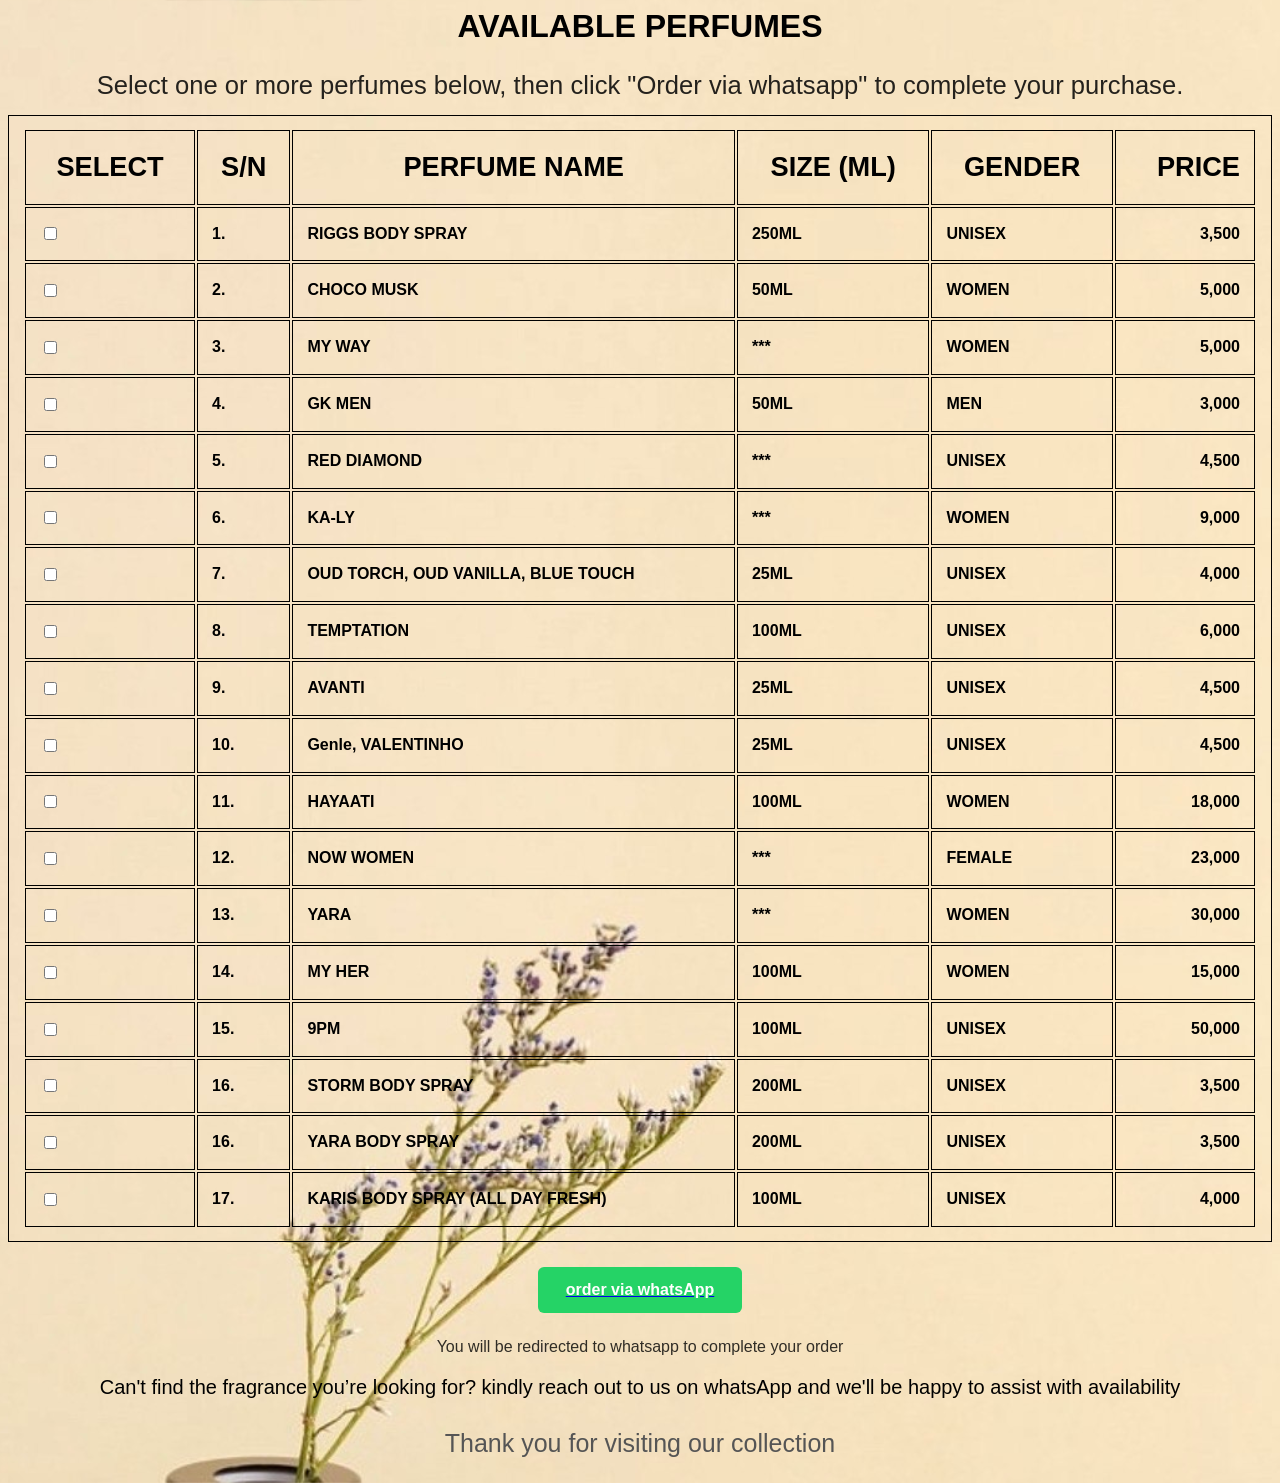
==== STROM.html @ 000b82ec "Add files via upload" ====
<html>
  <head>
    <title>list of perfumes and prices</title>
    <link rel="stylesheet" href="index.html">
  </head>
<style>
table, th, td, tr {
   border:1px solid black;
  line-height: 1.8;
  padding: 12px 14px;
  font-weight: 550;
}
th {
  font-size: 1.7rem;
  font-weight: 600;
}

table td:last-child,
table th:last-child{
  text-align: right;
}


.hint{
  text-align: center;
  font-size: 1.6rem;
  margin-bottom: 15px;
  opacity: 0.85;
}
.order{
  display: block;
  margin: 25px auto;
  padding: 14px 28px;
  font-size: 1rem;
  font-weight: 600;
  color: #fff;
  background-color: #25D366;
  border: none;
  border-radius: 6px;
  cursor: pointer;
  transition: background-color 0.3 ease, transform 0.2s ease;
  }
  .order:hover{
    background-color: #1ebe5d;
    transform: translate(-2px);
  }
  .order:active{
    transform: translateY(0);
  }

</style>

<script> 
function orderNow() { 
  let selected = document.querySelectorAll('.perfume:checked'); 
  let message = "Hello, I would like to order for the following perfumes:\n"; 
  let total = 0; 
  if (selected.length === 0) { alert("Please select at least one perfume"); return; }
  
  selected.forEach(item => { 
    let name = item.dataset.name; 
    let price = Number(item.dataset.price); 
    total += price; 
    message += `- ${name} (N${price})\n`; }); 
    message += `\nTotal: N${total}`; 
    let phone = "2348086628539"; 
    let encodedMessage = encodeURIComponent(message); 
    let url = "https:///api.whatsapp.com/send?phone=" + phone + "&text=" + encodedMessage;
     window.open (url, "_blank");
  }
    </script>
    
<body style="background-image: url(background2.jpeg); 
font-family: Arial, Helvetica, sans-serif; background-size: cover; background-position: center;">
<h1 style="text-align: center; font-weight: 600; margin-bottom: 15PX;">AVAILABLE PERFUMES</h1>

<p class="hint">
  Select one or more perfumes below, then click "Order via whatsapp" to complete your purchase.
  </p>
<DIV>
<table style= "width:100%">
  <tr>
    <TH>SELECT</TH>
    <th>S/N</th>
    <th>PERFUME NAME</th>
    <th>SIZE (ML)</th>
    <TH>GENDER</TH>
    <TH>PRICE</TH>
  </tr>
  <tr>
    <td>
      <input type="checkbox" class="perfume" data-name="Riggs body spray" data-price="3500">
    </td>
    <td>1.</td>
    <td>RIGGS BODY SPRAY</td>
    <td>250ML</td>
    <td>UNISEX</td>
    <td>3,500</td>
  </tr>
  <tr>
    <td>
      <input type="checkbox" class="perfume" data-name="Choco Musk" data-price="5000">
    </td>
    <td>2.</td>
    <td>CHOCO MUSK</td>
      <td>50ML</td>
    <td>WOMEN</td>
    <TD>5,000</TD>
  </tr>

  <tr>
    <td>
      <input type="checkbox" class="perfume" data-name="My Way" data-price="5000">
    </td>
    <td>3.</td>
    <td>MY WAY</td>
      <td>***</td>
    <td>WOMEN</td>
    <TD>5,000</TD>
  </tr>

  <tr>
    <td>
      <input type="checkbox" class="perfume" data-name="Gk Men" data-price="3000">
    </td>
    <td>4.</td>
    <td>GK MEN</td>
      <td>50ML</td>
    <td>MEN</td>
    <TD>3,000</TD>
  </tr>

  <tr>
    <td>
      <input type="checkbox" class="perfume" data-name="Red Diamond" data-price="4500">
    </td>
    <td>5.</td>
    <td>RED DIAMOND</td>
      <td>***</td>
    <td>UNISEX</td>
    <TD>4,500</TD>
  </tr>

<tr>
  <td>
      <input type="checkbox" class="perfume" data-name="Ka-Ly" data-price="9,000">
    </td>
    <td>6.</td>
    <td>KA-LY</td>
      <td>***</td>
    <td>WOMEN</td>
    <TD>9,000</TD>
  </tr>

  <tr>
    <td>
      <input type="checkbox" class="perfume" data-name="Oud Torch, Oud Vanilla, Blue TOUCH" data-price="4000">
    </td>
    <td>7.</td>
    <td>OUD TORCH, OUD VANILLA, BLUE TOUCH</td>
      <td>25ML</td>
    <td>UNISEX</td>
    <TD>4,000</TD>
  </tr>

  <tr>
    <td>
      <input type="checkbox" class="perfume" data-name="TEMPTATION" data-price="6000">
    </td>
    <td>8.</td>
    <td>TEMPTATION</td>
      <td>100ML</td>
    <td>UNISEX</td>
    <TD>6,000</TD>
  </tr>

  <tr>
    <td>
      <input type="checkbox" class="perfume" data-name="AVANTI" data-price="4500">
    </td>
    <td>9.</td>
    <td>AVANTI</td>
      <td>25ML</td>
    <td>UNISEX</td>
    <TD>4,500</TD>
  </tr>

  <tr>
    <td>
      <input type="checkbox" class="perfume" data-name="Genle, VALENTINHO" data-price="4500">
    </td>
    <td>10.</td>
    <td>Genle, VALENTINHO</td>
      <td>25ML</td>
    <td>UNISEX</td>
    <TD>4,500</TD>
  </tr>

<tr>
  <td>
      <input type="checkbox" class="perfume" data-name="HAYAATI" data-price="18000">
    </td>
    <td>11.</td>
    <td>HAYAATI</td>
      <td>100ML</td>
    <td>WOMEN</td>
    <TD>18,000</TD>
  </tr>

<tr>
  <td>
      <input type="checkbox" class="perfume" data-name="NOW WOMEN" data-price="23000">
    </td>
    <td>12.</td>
    <td>NOW WOMEN</td>
      <td>***</td>
    <td>FEMALE</td>
    <TD>23,000</TD>
  </tr>

  <tr>
    <td>
      <input type="checkbox" class="perfume" data-name="YARA" data-price="30000">
    </td>
    <td>13.</td>
    <td>YARA</td>
      <td>***</td>
    <td>WOMEN</td>
    <TD>30,000</TD>
  </tr>

<tr>
  <td>
      <input type="checkbox" class="perfume" data-name="My HER" data-price="15000">
    </td>
    <td>14.</td>
    <td>MY HER</td>
      <td>100ML</td>
    <td>WOMEN</td>
    <TD>15,000</TD>
  </tr>

<tr>
  <td>
      <input type="checkbox" class="perfume" data-name="9PM" data-price="50000">
    </td>
    <td>15.</td>
    <td>9PM</td>
      <td>100ML</td>
    <td>UNISEX</td>
    <TD>50,000</TD>
  </tr>

<tr>
  <td>
      <input type="checkbox" class="perfume" data-name="STORM body spray" data-price="3500">
    </td>
    <td>16.</td>
    <td>STORM BODY SPRAY</td>
      <td>200ML</td>
    <td>UNISEX</td>
    <TD>3,500</TD>
  </tr>

<tr>
  <td>
      <input type="checkbox" class="perfume" data-name="YARA body spray" data-price="3500">
    </td>
    <td>16.</td>
    <td>YARA BODY SPRAY</td>
      <td>200ML</td>
    <td>UNISEX</td>
    <TD>3,500</TD>
  </tr>

<tr>
  <td>
      <input type="checkbox" class="perfume" data-name="KARIS body spray" data-price="4000">
    </td>
    <td>17.</td>
    <td>KARIS BODY SPRAY (ALL DAY FRESH)</td>
      <td>100ML</td>
    <td>UNISEX</td>
    <TD>4,000</TD>
  </tr>


</table>
</DIV>

<a href= "https:///api.whatsapp.com/send?phone=2348086628539" target="_blank"><button onclick="orderNow()" class="order">order via whatsApp</button></a>
<p style="font-size: 1rem; opacity: 0.8; text-align: center;">
  You will be redirected to whatsapp to complete your order
  <p style="font-size: 20px; text-align: center;">Can't find the fragrance you’re looking for? 
    kindly reach out to us on whatsApp and we'll be happy to assist with availability</p>
  </p>
<P style="text-align: center; margin-top: 30px; font-size: 25px; color: #555">Thank you for visiting our collection</P>



</body>
</html>
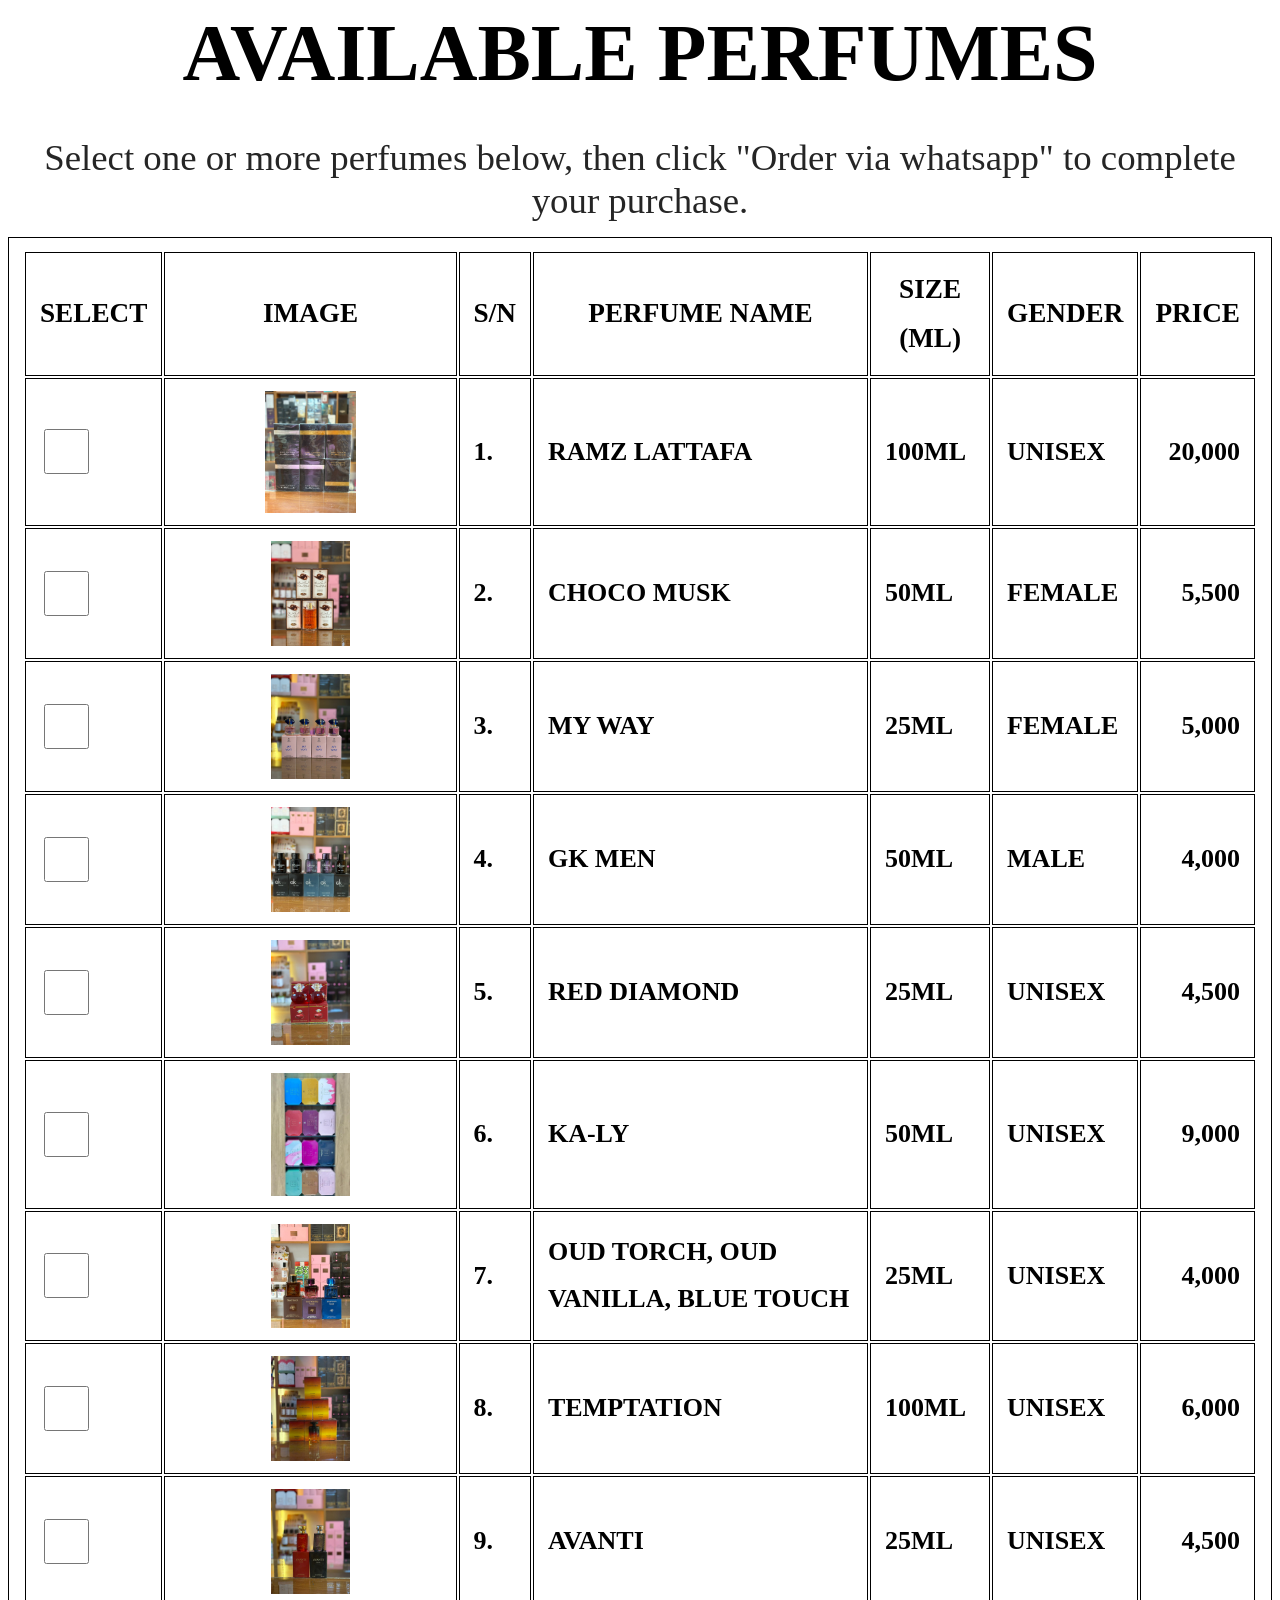
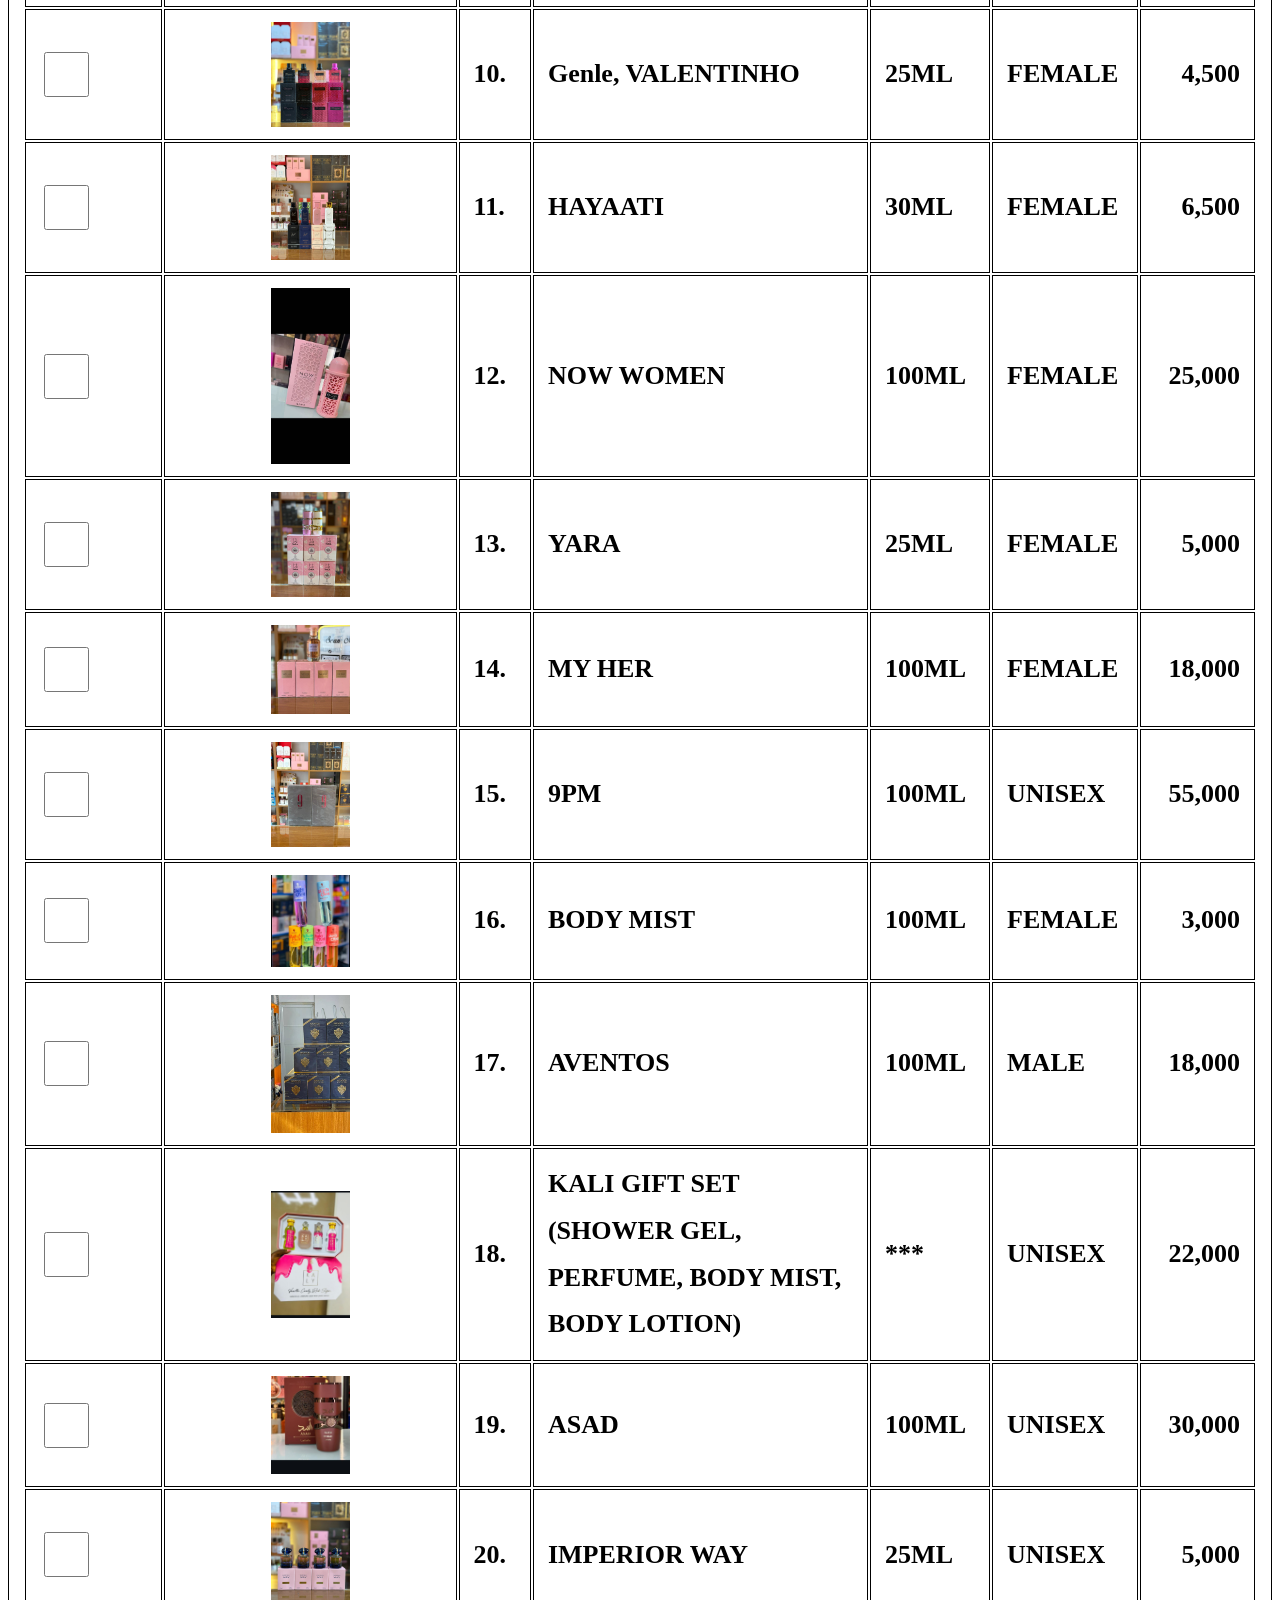
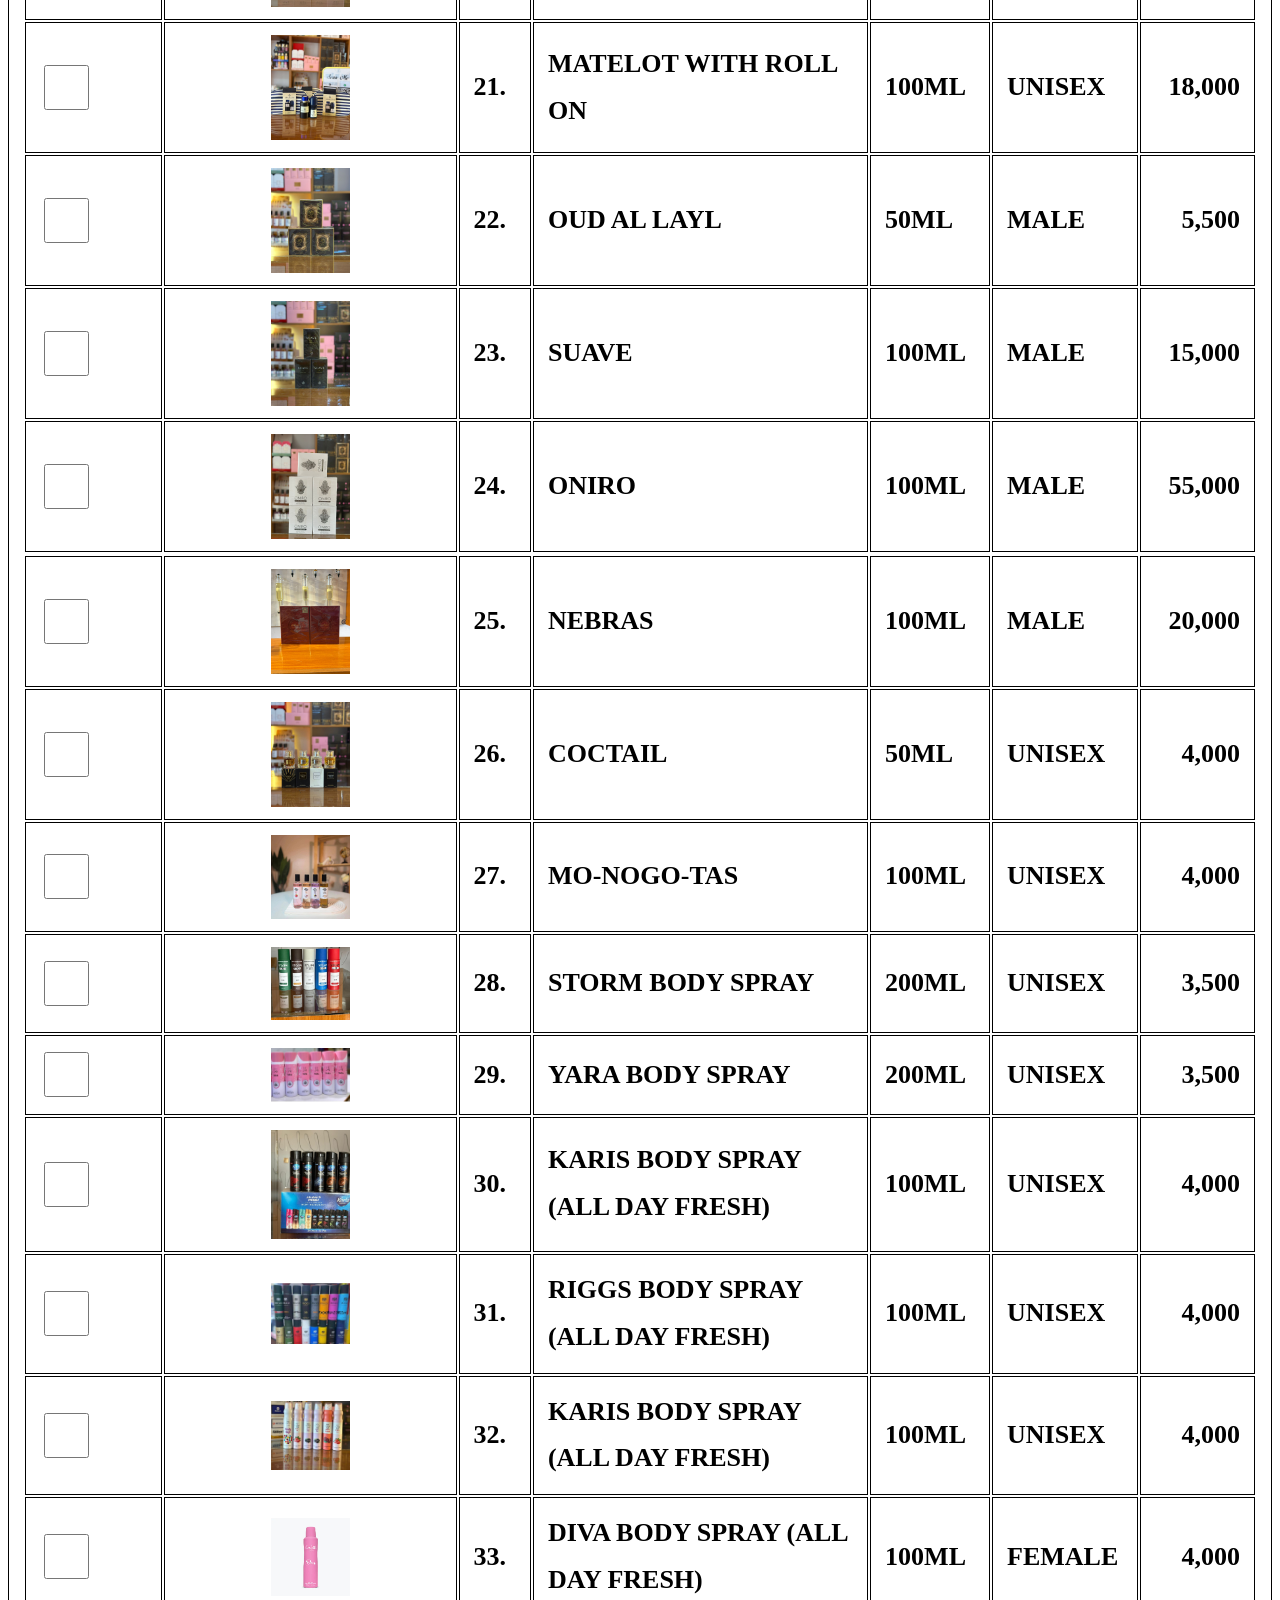
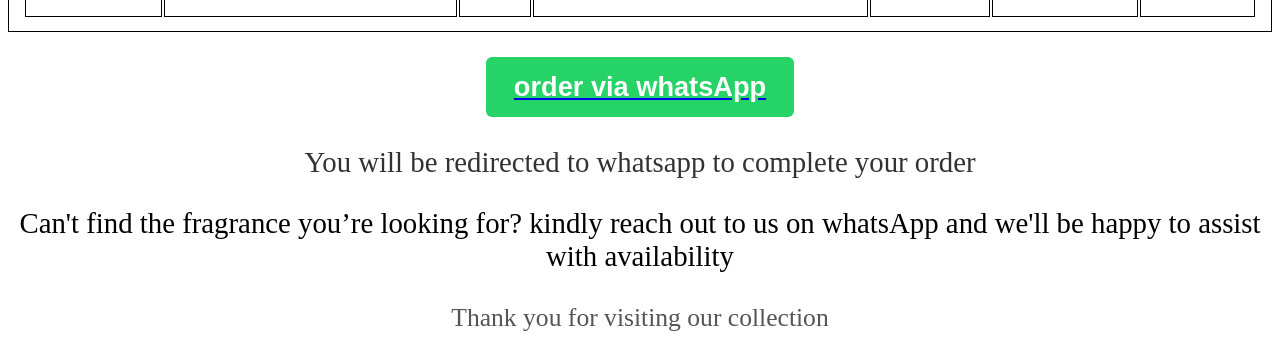
==== commit 30886a02: "Add files via upload" ====
--- a/STROM.html
+++ b/STROM.html
@@ -2,6 +2,8 @@
   <head>
     <title>list of perfumes and prices</title>
     <link rel="stylesheet" href="index.html">
+    <link rel="stylesheet" href="style.css">
+    <link rel="stylesheet" href="sneh.css">
   </head>
 <style>
 table, th, td, tr {
@@ -20,10 +22,15 @@
   text-align: right;
 }
 
+.img{
+width: 24%;
+padding: 30px;
+
+}
 
 .hint{
   text-align: center;
-  font-size: 1.6rem;
+  font-size: 2.3rem;
   margin-bottom: 15px;
   opacity: 0.85;
 }
@@ -31,7 +38,7 @@
   display: block;
   margin: 25px auto;
   padding: 14px 28px;
-  font-size: 1rem;
+  font-size: 1.7rem;
   font-weight: 600;
   color: #fff;
   background-color: #25D366;
@@ -70,17 +77,17 @@
   }
     </script>
     
-<body style="background-image: url(background2.jpeg); 
-font-family: Arial, Helvetica, sans-serif; background-size: cover; background-position: center;">
-<h1 style="text-align: center; font-weight: 600; margin-bottom: 15PX;">AVAILABLE PERFUMES</h1>
+<body>
+<h1 style="text-align: center; font-weight: 600; font-size: 80px; margin-bottom: 15PX;">AVAILABLE PERFUMES</h1>
 
 <p class="hint">
   Select one or more perfumes below, then click "Order via whatsapp" to complete your purchase.
   </p>
 <DIV>
-<table style= "width:100%">
-  <tr>
-    <TH>SELECT</TH>
+<table style="font-size: 26px; width: 100%; ">
+  <tr>
+    <TH class="FIT">SELECT</TH>
+    <th class="img">IMAGE</th>
     <th>S/N</th>
     <th>PERFUME NAME</th>
     <th>SIZE (ML)</th>
@@ -89,54 +96,59 @@
   </tr>
   <tr>
     <td>
-      <input type="checkbox" class="perfume" data-name="Riggs body spray" data-price="3500">
-    </td>
+      <input type="checkbox"  class="perfume" data-name="Riggs body spray" data-price="20000">
+    </td>
+    <TD style="text-align: center;"><img src="RAMZ LATTAFA.jpg" max-height="146px" width="35%" ></TD>
     <td>1.</td>
-    <td>RIGGS BODY SPRAY</td>
-    <td>250ML</td>
-    <td>UNISEX</td>
-    <td>3,500</td>
-  </tr>
-  <tr>
-    <td>
-      <input type="checkbox" class="perfume" data-name="Choco Musk" data-price="5000">
-    </td>
+    <td>RAMZ LATTAFA</td>
+    <td>100ML</td>
+    <td>UNISEX</td>
+    <td>20,000</td>
+  </tr>
+  <tr>
+    <td>
+      <input id="input" type="checkbox" class="perfume" data-name="Choco Musk" data-price="5500">
+    </td>
+   <TD style="text-align: center;"><img src="CHOCO MUSK.jpg" height="20%" width="30%" ></TD>
     <td>2.</td>
     <td>CHOCO MUSK</td>
       <td>50ML</td>
-    <td>WOMEN</td>
-    <TD>5,000</TD>
+    <td>FEMALE</td>
+    <TD>5,500</TD>
   </tr>
 
   <tr>
     <td>
       <input type="checkbox" class="perfume" data-name="My Way" data-price="5000">
     </td>
+     <TD style="text-align: center;"><img src="MY WAY.jpg" height="20%" width="30%" ></TD>
     <td>3.</td>
     <td>MY WAY</td>
-      <td>***</td>
-    <td>WOMEN</td>
+      <td>25ML</td>
+    <td>FEMALE</td>
     <TD>5,000</TD>
   </tr>
 
   <tr>
     <td>
-      <input type="checkbox" class="perfume" data-name="Gk Men" data-price="3000">
-    </td>
+      <input type="checkbox" class="perfume" data-name="Gk Men" data-price="4000">
+    </td>
+     <TD style="text-align: center;"><img src="GK MEN.jpg" height="20%" width="30%" ></TD>
     <td>4.</td>
     <td>GK MEN</td>
       <td>50ML</td>
-    <td>MEN</td>
-    <TD>3,000</TD>
+    <td>MALE</td>
+    <TD>4,000</TD>
   </tr>
 
   <tr>
     <td>
       <input type="checkbox" class="perfume" data-name="Red Diamond" data-price="4500">
     </td>
+    <TD style="text-align: center;"><img src="RED DIAMOND.jpg" height="20%" width="30%" ></TD>
     <td>5.</td>
     <td>RED DIAMOND</td>
-      <td>***</td>
+      <td>25ML</td>
     <td>UNISEX</td>
     <TD>4,500</TD>
   </tr>
@@ -145,10 +157,11 @@
   <td>
       <input type="checkbox" class="perfume" data-name="Ka-Ly" data-price="9,000">
     </td>
+    <TD style="text-align: center;"><img src="KA-LY.jpg" height="20%" width="30%" ></TD>
     <td>6.</td>
     <td>KA-LY</td>
-      <td>***</td>
-    <td>WOMEN</td>
+      <td>50ML</td>
+    <td>UNISEX</td>
     <TD>9,000</TD>
   </tr>
 
@@ -156,6 +169,7 @@
     <td>
       <input type="checkbox" class="perfume" data-name="Oud Torch, Oud Vanilla, Blue TOUCH" data-price="4000">
     </td>
+    <TD style="text-align: center;"><img src="OUD TORCH.jpg" height="20%" width="30%" ></TD>
     <td>7.</td>
     <td>OUD TORCH, OUD VANILLA, BLUE TOUCH</td>
       <td>25ML</td>
@@ -167,6 +181,7 @@
     <td>
       <input type="checkbox" class="perfume" data-name="TEMPTATION" data-price="6000">
     </td>
+    <TD style="text-align: center;"><img src="TEMPTATION.jpg" height="20%" width="30%" ></TD>
     <td>8.</td>
     <td>TEMPTATION</td>
       <td>100ML</td>
@@ -178,6 +193,7 @@
     <td>
       <input type="checkbox" class="perfume" data-name="AVANTI" data-price="4500">
     </td>
+    <TD style="text-align: center;"><img src="AVANTI.jpg" height="20%" width="30%" ></TD>
     <td>9.</td>
     <td>AVANTI</td>
       <td>25ML</td>
@@ -189,73 +205,222 @@
     <td>
       <input type="checkbox" class="perfume" data-name="Genle, VALENTINHO" data-price="4500">
     </td>
+    <TD style="text-align: center;"><img src="VALENTINHO.jpg" height="20%" width="30%" ></TD>
     <td>10.</td>
     <td>Genle, VALENTINHO</td>
       <td>25ML</td>
-    <td>UNISEX</td>
+    <td>FEMALE</td>
     <TD>4,500</TD>
   </tr>
 
 <tr>
   <td>
-      <input type="checkbox" class="perfume" data-name="HAYAATI" data-price="18000">
-    </td>
+      <input type="checkbox" class="perfume" data-name="HAYAATI" data-price="6500">
+    </td>
+    <TD style="text-align: center;"><img src="HAYAATY.jpg" height="20%" width="30%" ></TD>
     <td>11.</td>
     <td>HAYAATI</td>
-      <td>100ML</td>
-    <td>WOMEN</td>
-    <TD>18,000</TD>
-  </tr>
-
-<tr>
-  <td>
-      <input type="checkbox" class="perfume" data-name="NOW WOMEN" data-price="23000">
-    </td>
+      <td>30ML</td>
+    <td>FEMALE</td>
+    <TD>6,500</TD>
+  </tr>
+
+<tr>
+  <td>
+      <input type="checkbox" class="perfume" data-name="NOW WOMEN" data-price="25000">
+    </td>
+    <TD style="text-align: center;"><img src="NOW WOMEN.jpg" height="20%" width="30%" ></TD>
     <td>12.</td>
     <td>NOW WOMEN</td>
-      <td>***</td>
-    <td>FEMALE</td>
-    <TD>23,000</TD>
-  </tr>
-
-  <tr>
-    <td>
-      <input type="checkbox" class="perfume" data-name="YARA" data-price="30000">
-    </td>
+      <td>100ML</td>
+    <td>FEMALE</td>
+    <TD>25,000</TD>
+  </tr>
+
+  <tr>
+    <td>
+      <input type="checkbox" class="perfume" data-name="YARA" data-price="5000">
+    </td>
+    <TD style="text-align: center;"><img src="YARA.jpg" height="20%" width="30%" ></TD>
     <td>13.</td>
     <td>YARA</td>
-      <td>***</td>
-    <td>WOMEN</td>
-    <TD>30,000</TD>
-  </tr>
-
-<tr>
-  <td>
-      <input type="checkbox" class="perfume" data-name="My HER" data-price="15000">
-    </td>
+      <td>25ML</td>
+    <td>FEMALE</td>
+    <TD>5,000</TD>
+  </tr>
+
+<tr>
+  <td>
+      <input type="checkbox" class="perfume" data-name="My HER" data-price="18000">
+    </td>
+    <TD style="text-align: center;"><img src="MY HER.jpg" height="20%" width="30%" ></TD>
     <td>14.</td>
     <td>MY HER</td>
       <td>100ML</td>
-    <td>WOMEN</td>
-    <TD>15,000</TD>
-  </tr>
-
-<tr>
-  <td>
-      <input type="checkbox" class="perfume" data-name="9PM" data-price="50000">
-    </td>
+    <td>FEMALE</td>
+    <TD>18,000</TD>
+  </tr>
+
+<tr>
+  <td>
+      <input type="checkbox" class="perfume" data-name="9PM" data-price="55000">
+    </td>
+    <TD style="text-align: center;"><img src="9PM.jpg" height="20%" width="30%" ></TD>
     <td>15.</td>
     <td>9PM</td>
       <td>100ML</td>
     <td>UNISEX</td>
-    <TD>50,000</TD>
+    <TD>55,000</TD>
+  </tr>
+
+  <tr>
+  <td>
+      <input type="checkbox" class="perfume" data-name="BODY MIST" data-price="3000">
+    </td>
+    <TD style="text-align: center;"><img src="BODY MIST.jpg" height="20%" width="30%" ></TD>
+    <td>16.</td>
+    <td>BODY MIST</td>
+      <td>100ML</td>
+    <td>FEMALE</td>
+    <TD>3,000</TD>
+  </tr>
+
+  <tr>
+  <td>
+      <input type="checkbox" class="perfume" data-name="AVENTOS" data-price="18000">
+    </td>
+    <TD style="text-align: center;"><img src="AVENTOS.jpg" height="20%" width="30%" ></TD>
+    <td>17.</td>
+    <td>AVENTOS</td>
+      <td>100ML</td>
+    <td>MALE</td>
+    <TD>18,000</TD>
+  </tr>
+
+<tr>
+  <td>
+      <input type="checkbox" class="perfume" data-name="KALI GIFT SET" data-price="22000">
+    </td>
+    <TD style="text-align: center;"><img src="KALY GIFT SET.jpg" height="20%" width="30%" ></TD>
+    <td>18.</td>
+    <td>KALI GIFT SET (SHOWER GEL, PERFUME, BODY MIST, BODY LOTION)</td>
+      <td>***</td>
+    <td>UNISEX</td>
+    <TD>22,000</TD>
+  </tr>
+
+<tr>
+  <td>
+      <input type="checkbox" class="perfume" data-name="ASAD" data-price="30000">
+    </td>
+    <TD style="text-align: center;"><img src="ASAD.jpg" height="20%" width="30%" ></TD>
+    <td>19.</td>
+    <td>ASAD</td>
+      <td>100ML</td>
+    <td>UNISEX</td>
+    <TD>30,000</TD>
+  </tr>
+
+<tr>
+  <td>
+      <input type="checkbox" class="perfume" data-name="IMPERIOR WAY" data-price="5000">
+    </td>
+    <TD style="text-align: center;"><img src="IMPERIO WAY.jpg" height="20%" width="30%" ></TD>
+    <td>20.</td>
+    <td>IMPERIOR WAY</td>
+      <td>25ML</td>
+    <td>UNISEX</td>
+    <TD>5,000</TD>
+  </tr>
+
+<tr>
+  <td>
+      <input type="checkbox" class="perfume" data-name="MATELOT WITH ROLL ON" data-price="18000">
+    </td>
+    <TD style="text-align: center;"><img src="MATELOT.jpg" height="20%" width="30%" ></TD>
+    <td>21.</td>
+    <td>MATELOT WITH ROLL ON</td>
+      <td>100ML</td>
+    <td>UNISEX</td>
+    <TD>18,000</TD>
+  </tr>
+
+  <tr>
+  <td>
+      <input type="checkbox" class="perfume" data-name="OUD AL LAYL" data-price="5500">
+    </td>
+    <TD style="text-align: center;"><img src="OUD AL LAYL.jpg" height="20%" width="30%" ></TD>
+    <td>22.</td>
+    <td>OUD AL LAYL</td>
+      <td>50ML</td>
+    <td>MALE</td>
+    <TD>5,500</TD>
+  </tr>
+
+<tr>
+  <td>
+      <input type="checkbox" class="perfume" data-name="SUAVE" data-price="15000">
+    </td>
+    <TD style="text-align: center;"><img src="SUAVE.jpg" height="20%" width="30%" ></TD>
+    <td>23.</td>
+    <td>SUAVE</td>
+      <td>100ML</td>
+    <td>MALE</td>
+    <TD>15,000</TD>
+  </tr>
+
+<tr>
+  <td>
+      <input type="checkbox" class="perfume" data-name="ONIRO" data-price="55000">
+    </td>
+    <TD style="text-align: center;"><img src="ONIRO.jpg" height="20%" width="30%" ></TD>
+    <td>24.</td>
+    <td>ONIRO</td>
+      <td>100ML</td>
+    <td>MALE</td>
+    <TD>55,000</TD>
+  </tr>
+
+  <tr><tr>
+  <td>
+      <input type="checkbox" class="perfume" data-name="NEBRAS" data-price="20000">
+    </td>
+    <TD style="text-align: center;"><img src="NEBRAS.jpg" height="20%" width="30%" ></TD>
+    <td>25.</td>
+    <td>NEBRAS</td>
+      <td>100ML</td>
+    <td>MALE</td>
+    <TD>20,000</TD>
+  </tr>
+  <td>
+      <input type="checkbox" class="perfume" data-name="COCTAIL" data-price="4000">
+    </td>
+    <TD style="text-align: center;"><img src="COCKTAIL.jpg" height="20%" width="30%" ></TD>
+    <td>26.</td>
+    <td>COCTAIL</td>
+      <td>50ML</td>
+    <td>UNISEX</td>
+    <TD>4,000</TD>
+  </tr>
+
+<tr>
+  <td>
+      <input type="checkbox" class="perfume" data-name="MO-NOGO-TAS" data-price="4000">
+    </td>
+    <TD style="text-align: center;"><img src="MO-NOGO-TASS.jpg" height="20%" width="30%" ></TD>
+    <td>27.</td>
+    <td>MO-NOGO-TAS</td>
+      <td>100ML</td>
+    <td>UNISEX</td>
+    <TD>4,000</TD>
   </tr>
 
 <tr>
   <td>
       <input type="checkbox" class="perfume" data-name="STORM body spray" data-price="3500">
     </td>
-    <td>16.</td>
+    <TD style="text-align: center;"><img src="STORM BODY SPRAY.jpg" height="20%" width="30%" ></TD>
+    <td>28.</td>
     <td>STORM BODY SPRAY</td>
       <td>200ML</td>
     <td>UNISEX</td>
@@ -266,7 +431,8 @@
   <td>
       <input type="checkbox" class="perfume" data-name="YARA body spray" data-price="3500">
     </td>
-    <td>16.</td>
+    <TD style="text-align: center;"><img src="YARA BODY SPRAY.jpg" height="20%" width="30%" ></TD>
+    <td>29.</td>
     <td>YARA BODY SPRAY</td>
       <td>200ML</td>
     <td>UNISEX</td>
@@ -277,24 +443,60 @@
   <td>
       <input type="checkbox" class="perfume" data-name="KARIS body spray" data-price="4000">
     </td>
-    <td>17.</td>
+    <TD style="text-align: center;"><img src="KARIS BODY SPRAY.jpg" height="20%" width="30%" ></TD>
+    <td>30.</td>
     <td>KARIS BODY SPRAY (ALL DAY FRESH)</td>
       <td>100ML</td>
     <td>UNISEX</td>
     <TD>4,000</TD>
   </tr>
 
+  <tr>
+  <td>
+      <input type="checkbox" class="perfume" data-name="RIGGS body spray" data-price="4000">
+    </td>
+    <TD style="text-align: center;"><img src="RIGGS BODY SPRAY.jpg" height="20%" width="30%" ></TD>
+    <td>31.</td>
+    <td>RIGGS BODY SPRAY (ALL DAY FRESH)</td>
+      <td>100ML</td>
+    <td>UNISEX</td>
+    <TD>4,000</TD>
+  </tr>
+
+<tr>
+  <td>
+      <input type="checkbox" class="perfume" data-name="MO-NOGO-TAS-MO-RA body spray" data-price="4000">
+    </td>
+    <TD style="text-align: center;"><img src="MO-NOGO-TAS BODY SPRAY.jpg" height="20%" width="30%" ></TD>
+    <td>32.</td>
+    <td>KARIS BODY SPRAY (ALL DAY FRESH)</td>
+      <td>100ML</td>
+    <td>UNISEX</td>
+    <TD>4,000</TD>
+  </tr>
+
+  <tr>
+  <td>
+      <input type="checkbox" class="perfume" data-name="DIVA body spray" data-price="4000">
+    </td>
+    <TD style="text-align: center;"><img src="DIVA BODY SPRAY.jpg" height="20%" width="30%" ></TD>
+    <td>33.</td>
+    <td>DIVA BODY SPRAY (ALL DAY FRESH)</td>
+      <td>100ML</td>
+    <td>FEMALE</td>
+    <TD>4,000</TD>
+  </tr>
 
 </table>
 </DIV>
 
 <a href= "https:///api.whatsapp.com/send?phone=2348086628539" target="_blank"><button onclick="orderNow()" class="order">order via whatsApp</button></a>
-<p style="font-size: 1rem; opacity: 0.8; text-align: center;">
+<p style="font-size: 1.8rem; opacity: 0.8; text-align: center;">
   You will be redirected to whatsapp to complete your order
-  <p style="font-size: 20px; text-align: center;">Can't find the fragrance you’re looking for? 
+  <p style="font-size: 1.8rem; text-align: center;">Can't find the fragrance you’re looking for? 
     kindly reach out to us on whatsApp and we'll be happy to assist with availability</p>
   </p>
-<P style="text-align: center; margin-top: 30px; font-size: 25px; color: #555">Thank you for visiting our collection</P>
+<P style="text-align: center; margin-top: 30px; font-size: 1.6rem; color: #555">Thank you for visiting our collection</P>
 
 
 
--- a/sneh.css
+++ b/sneh.css
@@ -0,0 +1,16 @@
+.storm {
+    height: 300px;
+    width: 250px;
+}
+/* #input [type= "checkbox"] {
+  appearance: none;
+  width: 25px;
+  height: 25px;
+  border: 2px solid #555;
+} */
+ .perfume{
+    width: 45px;
+    height: 45px;
+    cursor: pointer;
+    vertical-align: middle;
+ }
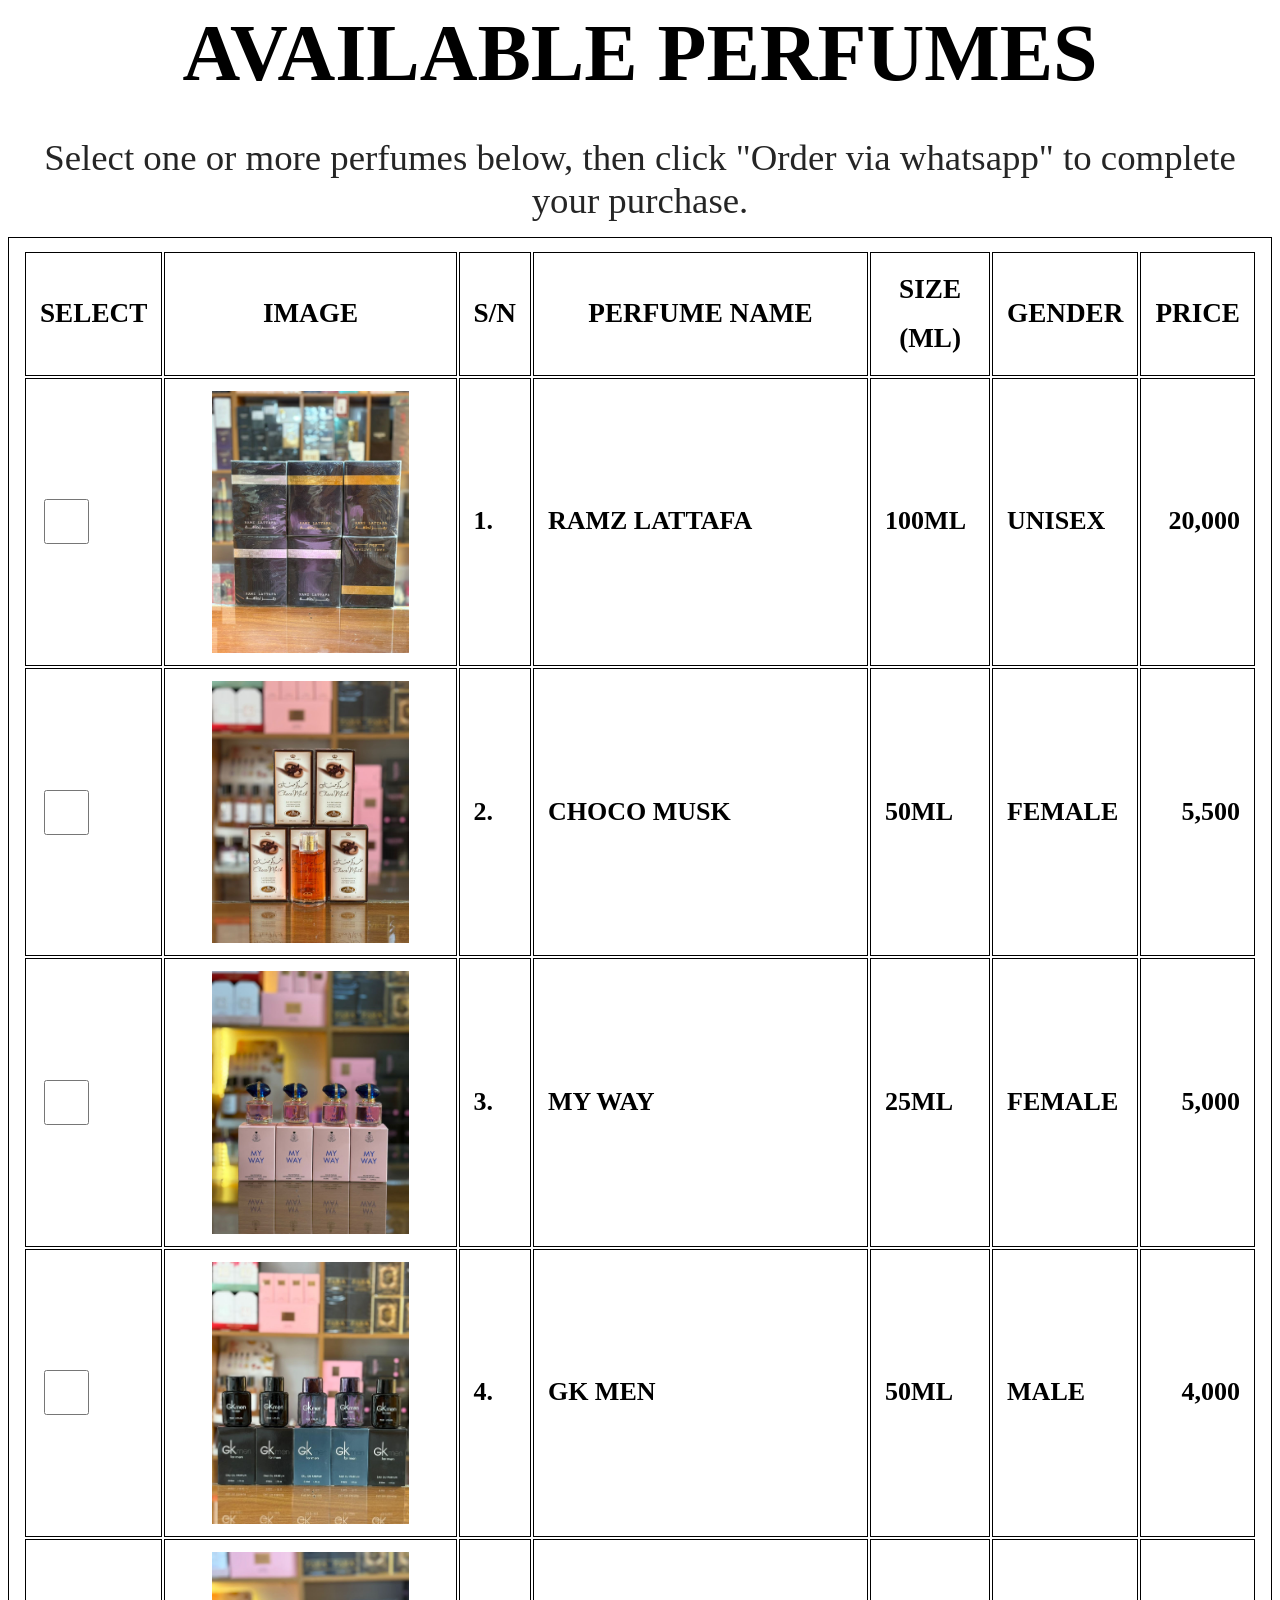
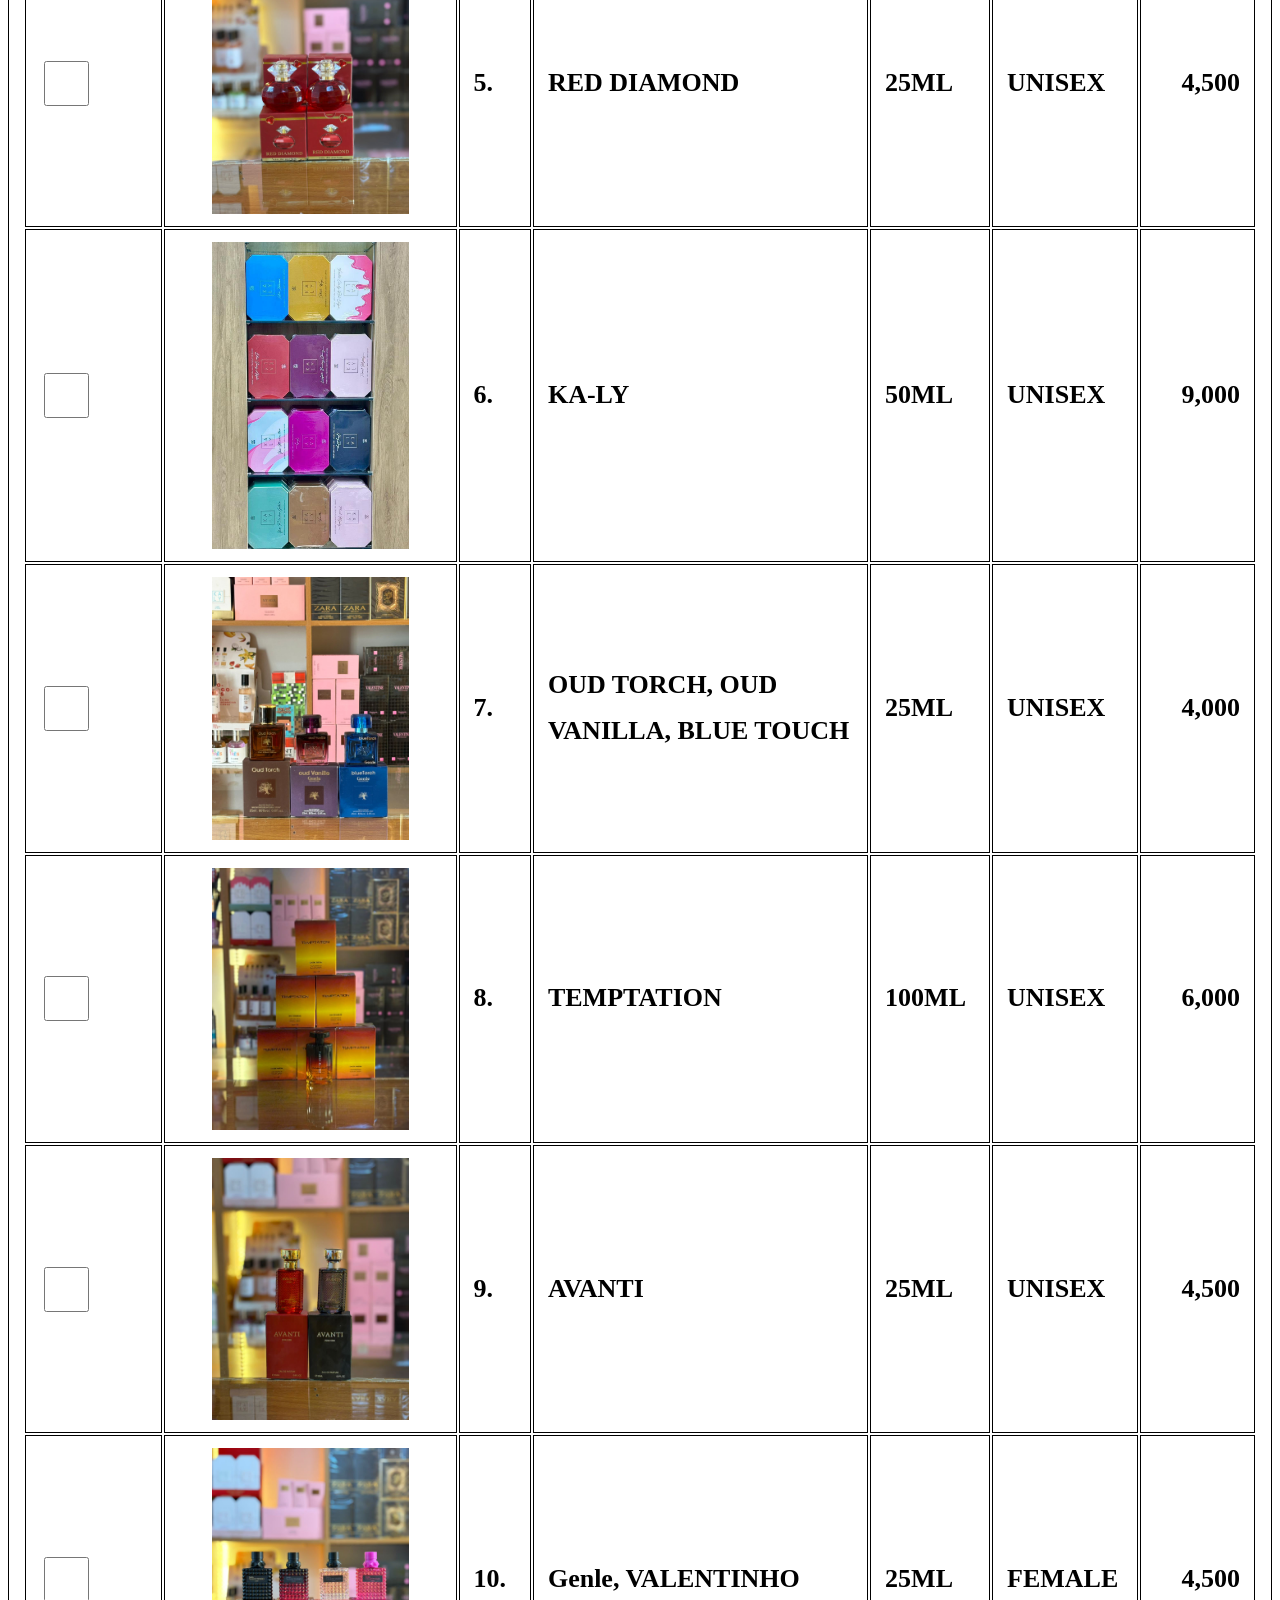
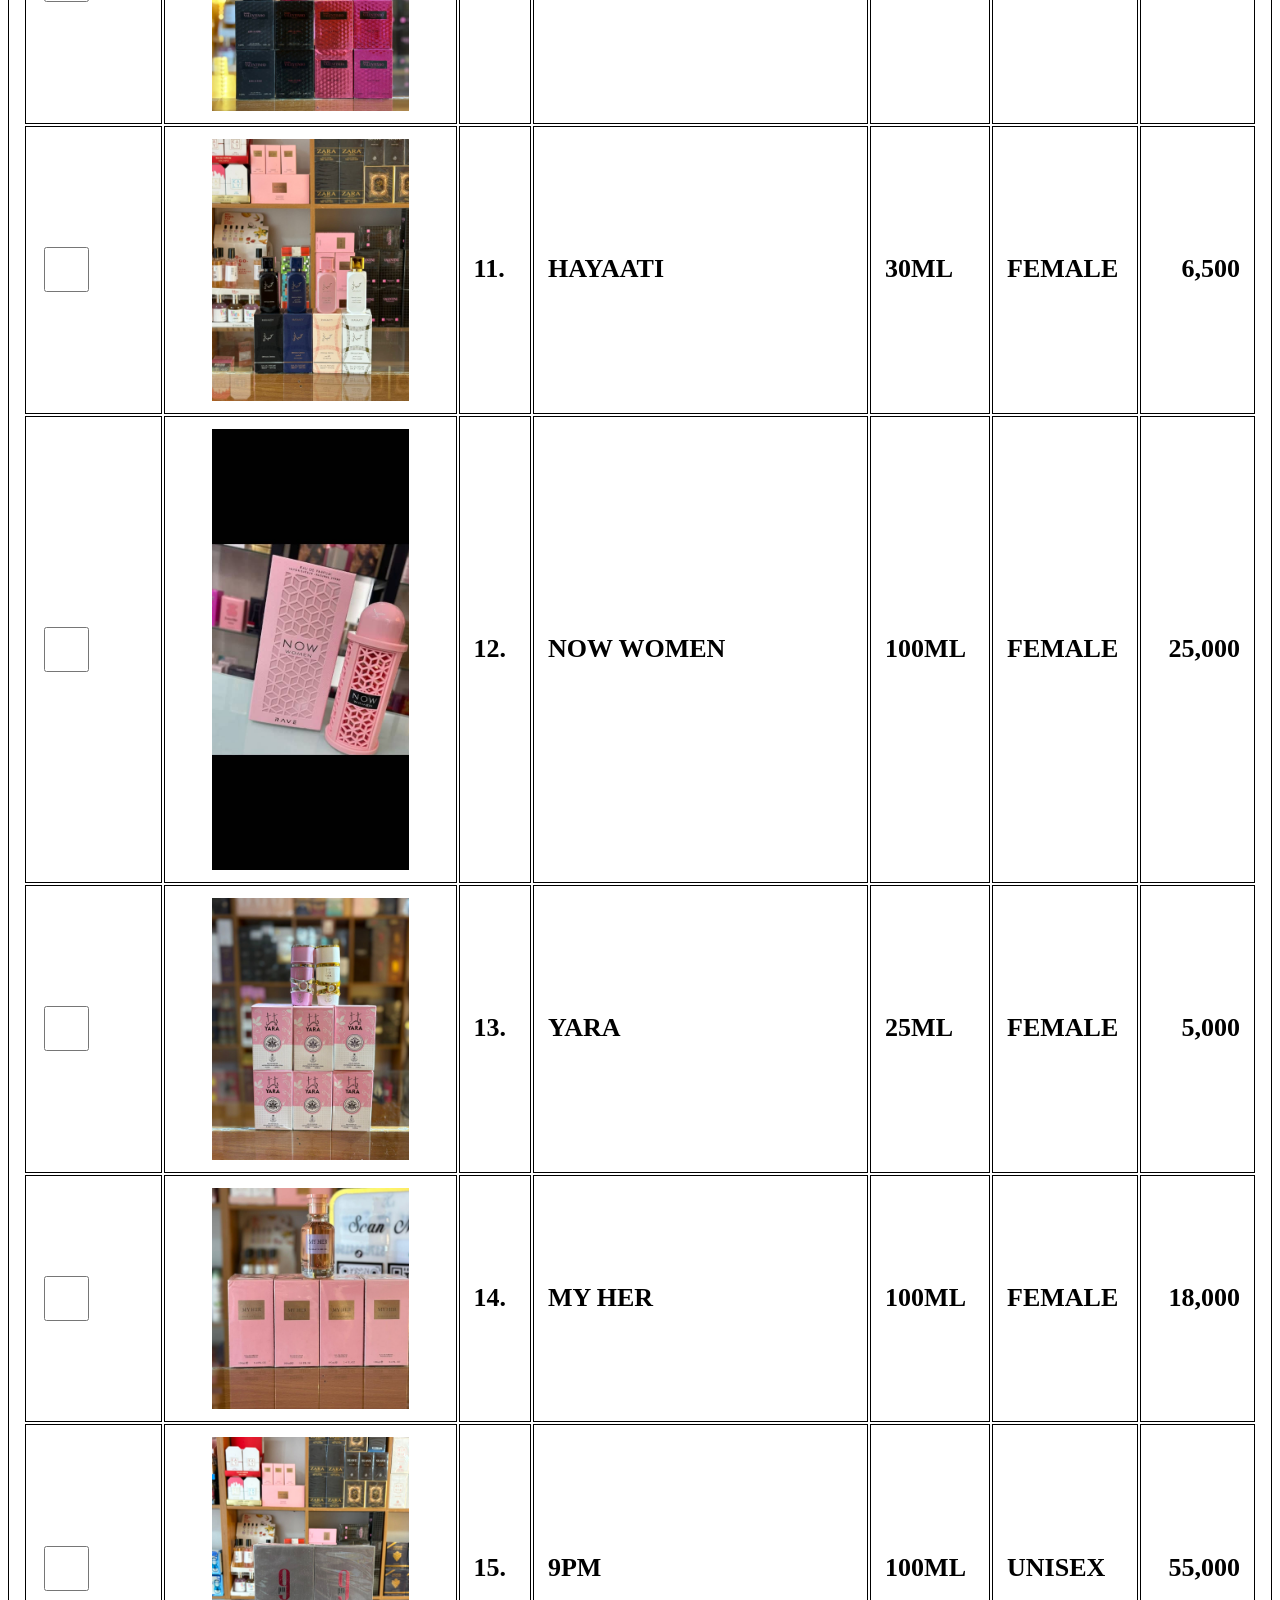
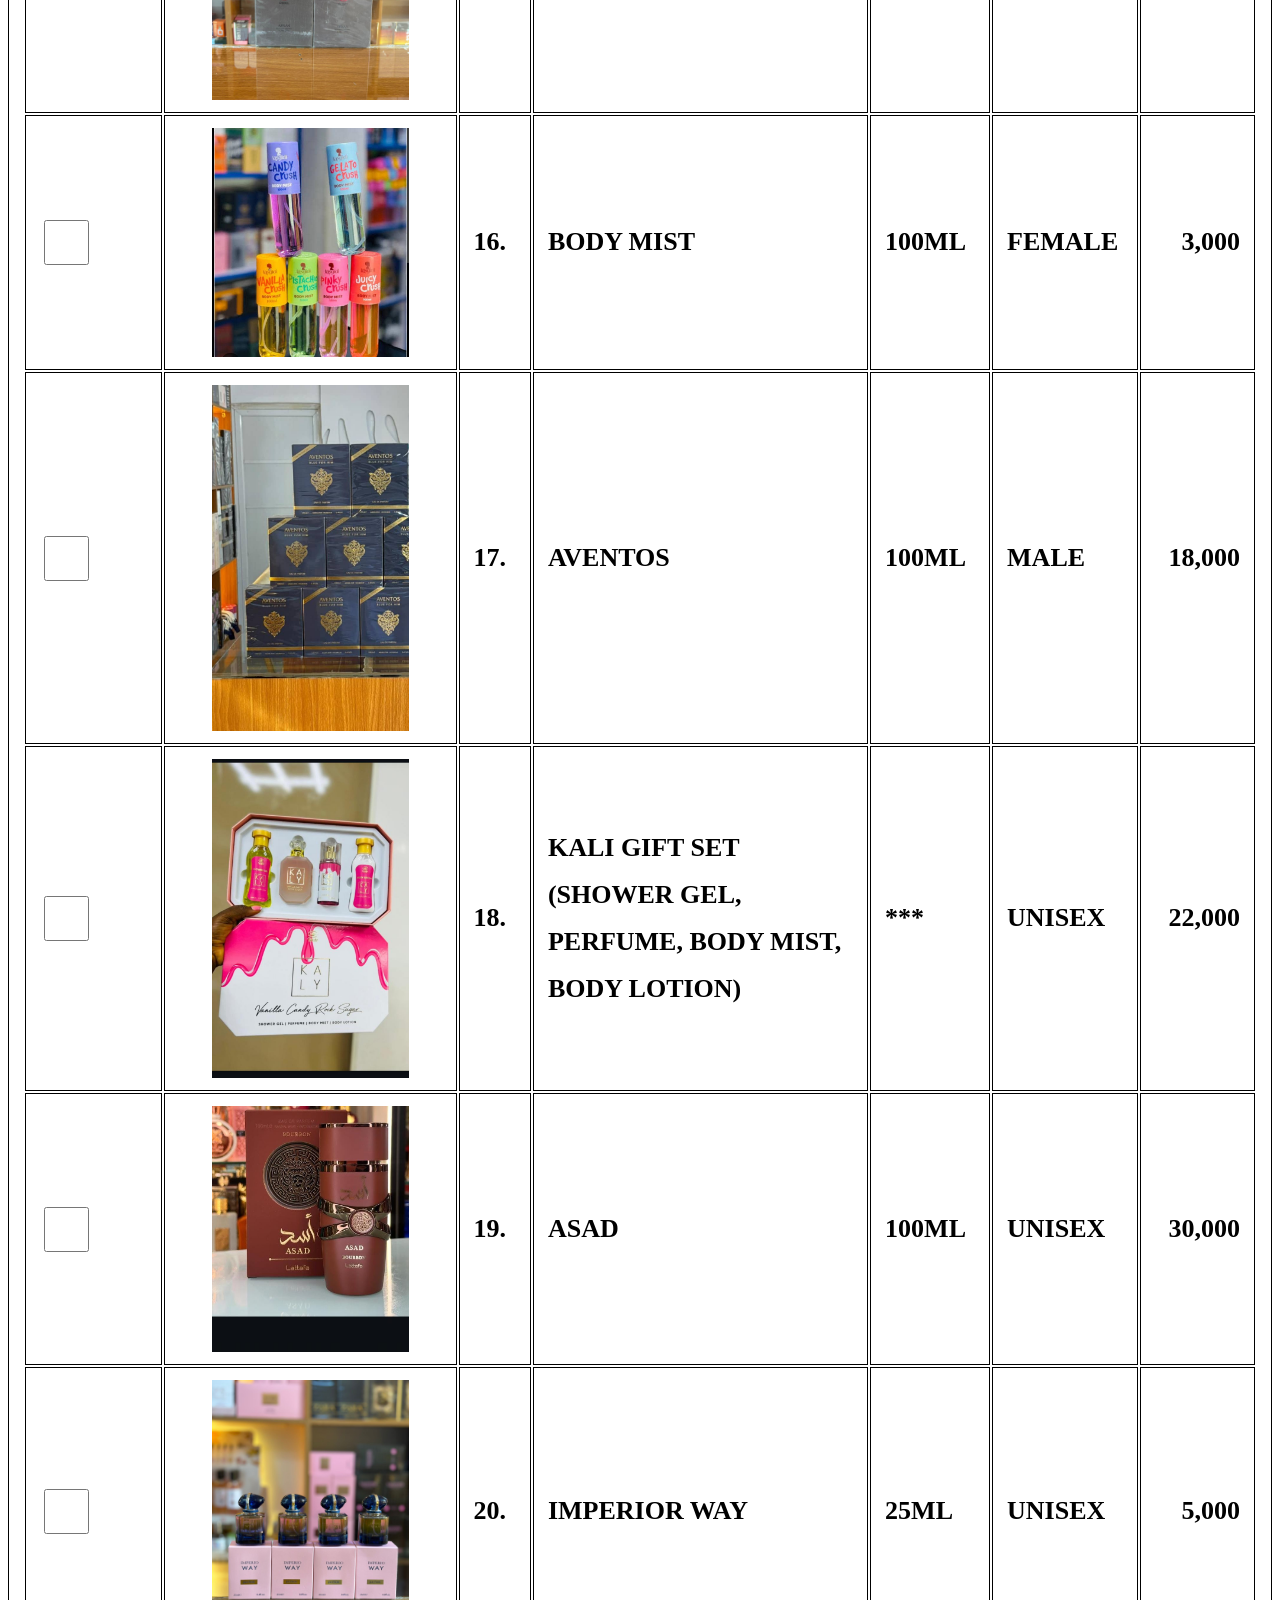
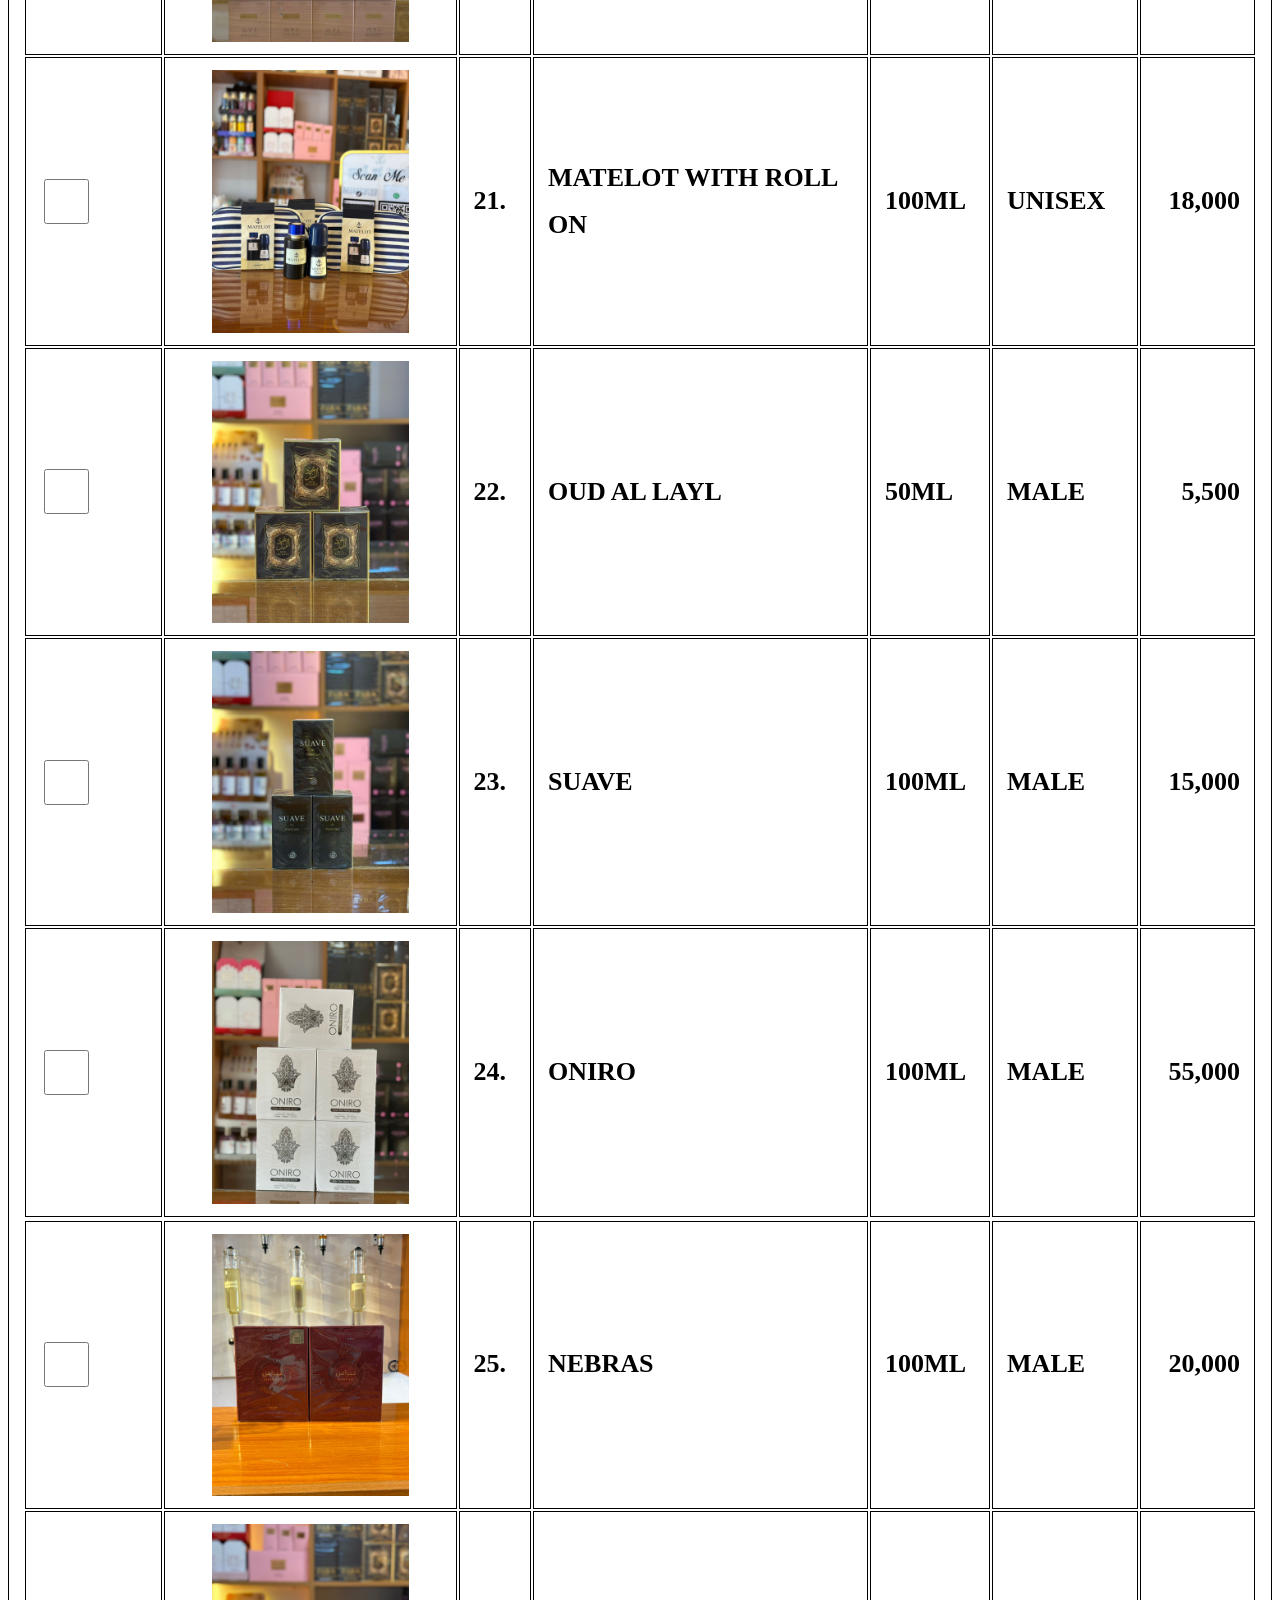
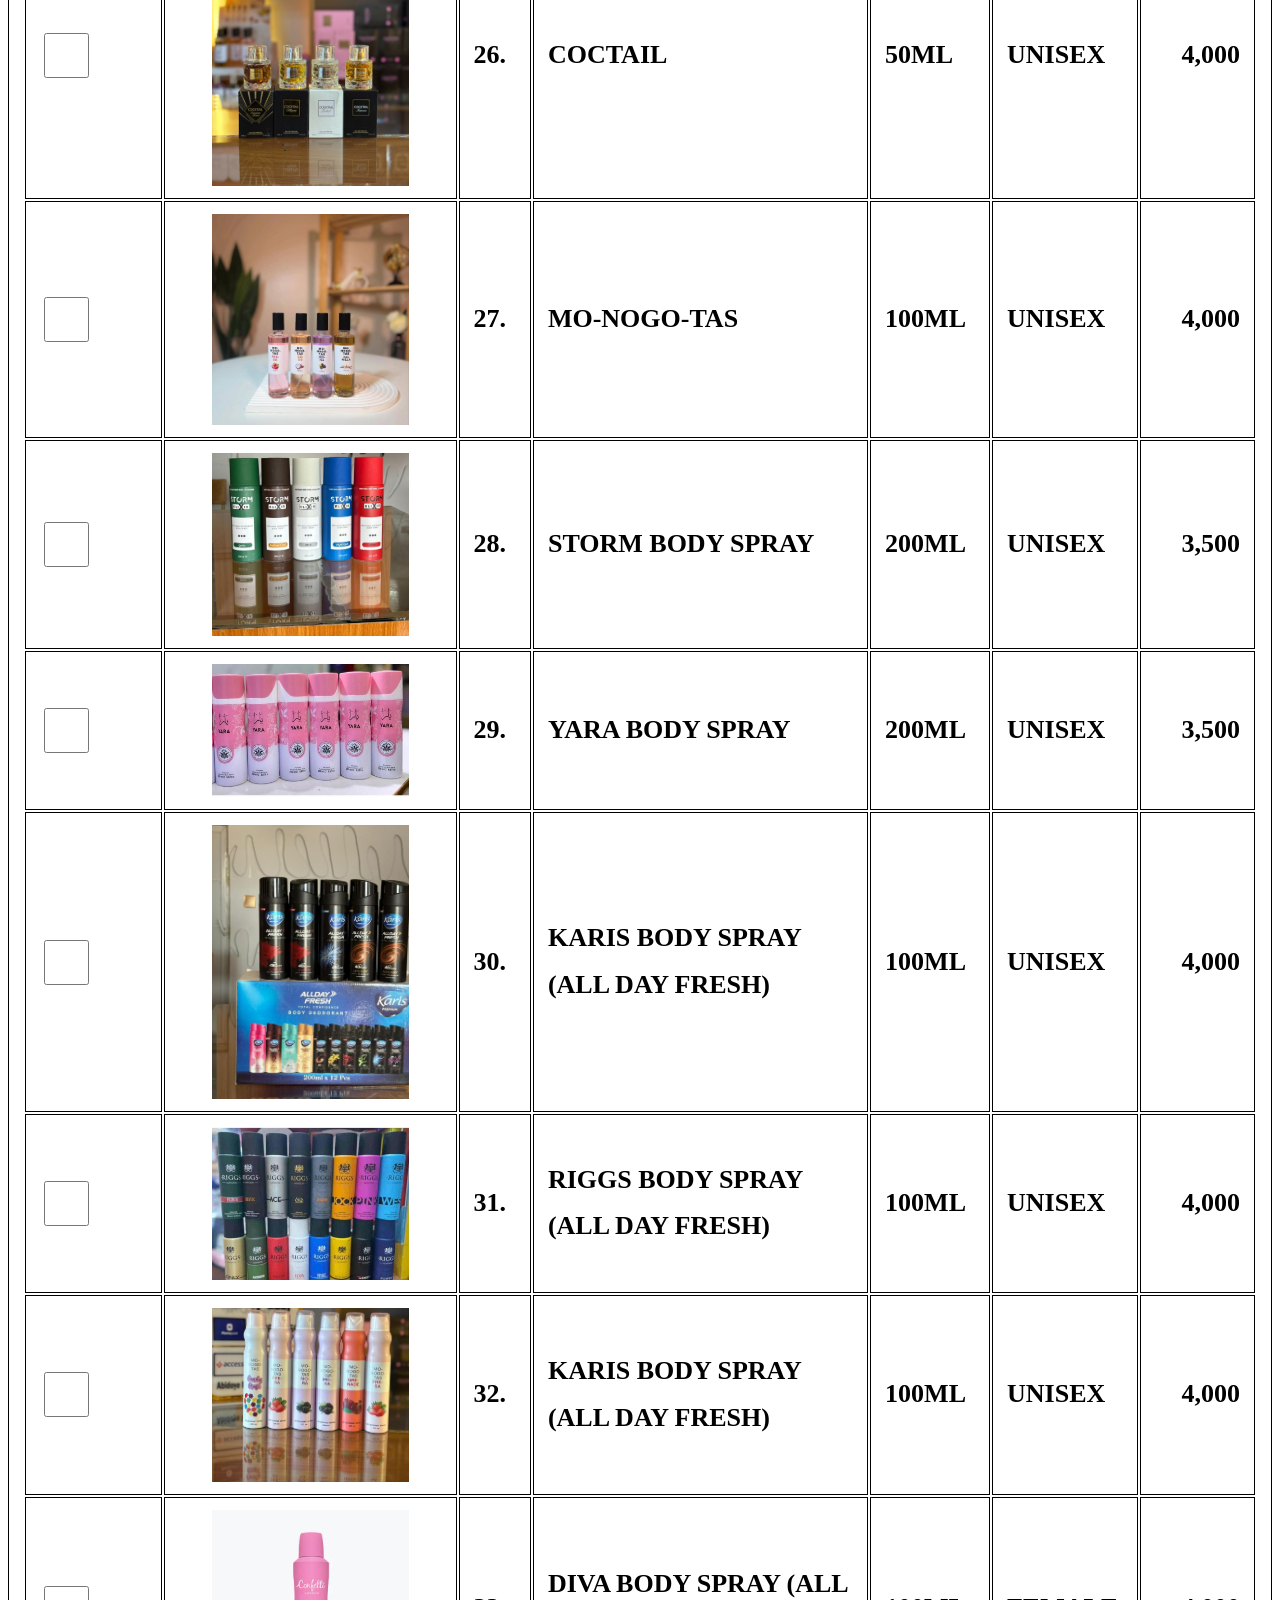
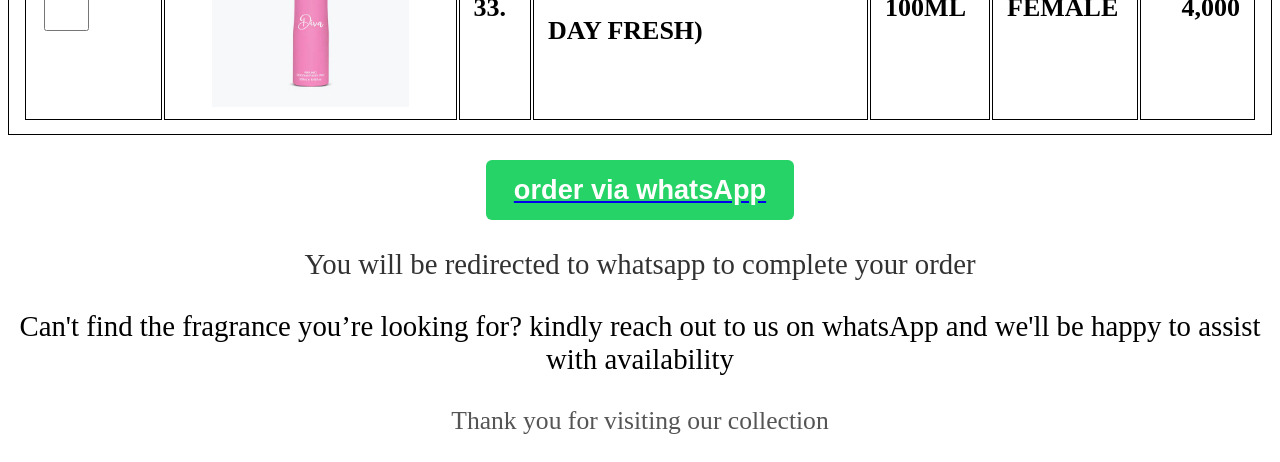
==== commit 3bb458d2: "Add files via upload" ====
--- a/STROM.html
+++ b/STROM.html
@@ -98,7 +98,7 @@
     <td>
       <input type="checkbox"  class="perfume" data-name="Riggs body spray" data-price="20000">
     </td>
-    <TD style="text-align: center;"><img src="RAMZ LATTAFA.jpg" max-height="146px" width="35%" ></TD>
+    <TD style="text-align: center;"><img src="RAMZ LATTAFA.jpg" max-height="146px" width="75%" ></TD>
     <td>1.</td>
     <td>RAMZ LATTAFA</td>
     <td>100ML</td>
@@ -109,7 +109,7 @@
     <td>
       <input id="input" type="checkbox" class="perfume" data-name="Choco Musk" data-price="5500">
     </td>
-   <TD style="text-align: center;"><img src="CHOCO MUSK.jpg" height="20%" width="30%" ></TD>
+   <TD style="text-align: center;"><img src="CHOCO MUSK.jpg" height="20%" width="75%" ></TD>
     <td>2.</td>
     <td>CHOCO MUSK</td>
       <td>50ML</td>
@@ -121,7 +121,7 @@
     <td>
       <input type="checkbox" class="perfume" data-name="My Way" data-price="5000">
     </td>
-     <TD style="text-align: center;"><img src="MY WAY.jpg" height="20%" width="30%" ></TD>
+     <TD style="text-align: center;"><img src="MY WAY.jpg" height="20%" width="75%" ></TD>
     <td>3.</td>
     <td>MY WAY</td>
       <td>25ML</td>
@@ -133,7 +133,7 @@
     <td>
       <input type="checkbox" class="perfume" data-name="Gk Men" data-price="4000">
     </td>
-     <TD style="text-align: center;"><img src="GK MEN.jpg" height="20%" width="30%" ></TD>
+     <TD style="text-align: center;"><img src="GK MEN.jpg" height="20%" width="75%" ></TD>
     <td>4.</td>
     <td>GK MEN</td>
       <td>50ML</td>
@@ -145,7 +145,7 @@
     <td>
       <input type="checkbox" class="perfume" data-name="Red Diamond" data-price="4500">
     </td>
-    <TD style="text-align: center;"><img src="RED DIAMOND.jpg" height="20%" width="30%" ></TD>
+    <TD style="text-align: center;"><img src="RED DIAMOND.jpg" height="20%" width="75%" ></TD>
     <td>5.</td>
     <td>RED DIAMOND</td>
       <td>25ML</td>
@@ -157,7 +157,7 @@
   <td>
       <input type="checkbox" class="perfume" data-name="Ka-Ly" data-price="9,000">
     </td>
-    <TD style="text-align: center;"><img src="KA-LY.jpg" height="20%" width="30%" ></TD>
+    <TD style="text-align: center;"><img src="KA-LY.jpg" height="20%" width="75%" ></TD>
     <td>6.</td>
     <td>KA-LY</td>
       <td>50ML</td>
@@ -169,7 +169,7 @@
     <td>
       <input type="checkbox" class="perfume" data-name="Oud Torch, Oud Vanilla, Blue TOUCH" data-price="4000">
     </td>
-    <TD style="text-align: center;"><img src="OUD TORCH.jpg" height="20%" width="30%" ></TD>
+    <TD style="text-align: center;"><img src="OUD TORCH.jpg" height="20%" width="75%" ></TD>
     <td>7.</td>
     <td>OUD TORCH, OUD VANILLA, BLUE TOUCH</td>
       <td>25ML</td>
@@ -181,7 +181,7 @@
     <td>
       <input type="checkbox" class="perfume" data-name="TEMPTATION" data-price="6000">
     </td>
-    <TD style="text-align: center;"><img src="TEMPTATION.jpg" height="20%" width="30%" ></TD>
+    <TD style="text-align: center;"><img src="TEMPTATION.jpg" height="20%" width="75%" ></TD>
     <td>8.</td>
     <td>TEMPTATION</td>
       <td>100ML</td>
@@ -193,7 +193,7 @@
     <td>
       <input type="checkbox" class="perfume" data-name="AVANTI" data-price="4500">
     </td>
-    <TD style="text-align: center;"><img src="AVANTI.jpg" height="20%" width="30%" ></TD>
+    <TD style="text-align: center;"><img src="AVANTI.jpg" height="20%" width="75%" ></TD>
     <td>9.</td>
     <td>AVANTI</td>
       <td>25ML</td>
@@ -205,7 +205,7 @@
     <td>
       <input type="checkbox" class="perfume" data-name="Genle, VALENTINHO" data-price="4500">
     </td>
-    <TD style="text-align: center;"><img src="VALENTINHO.jpg" height="20%" width="30%" ></TD>
+    <TD style="text-align: center;"><img src="VALENTINHO.jpg" height="20%" width="75%" ></TD>
     <td>10.</td>
     <td>Genle, VALENTINHO</td>
       <td>25ML</td>
@@ -217,7 +217,7 @@
   <td>
       <input type="checkbox" class="perfume" data-name="HAYAATI" data-price="6500">
     </td>
-    <TD style="text-align: center;"><img src="HAYAATY.jpg" height="20%" width="30%" ></TD>
+    <TD style="text-align: center;"><img src="HAYAATY.jpg" height="20%" width="75%" ></TD>
     <td>11.</td>
     <td>HAYAATI</td>
       <td>30ML</td>
@@ -229,7 +229,7 @@
   <td>
       <input type="checkbox" class="perfume" data-name="NOW WOMEN" data-price="25000">
     </td>
-    <TD style="text-align: center;"><img src="NOW WOMEN.jpg" height="20%" width="30%" ></TD>
+    <TD style="text-align: center;"><img src="NOW WOMEN.jpg" height="20%" width="75%" ></TD>
     <td>12.</td>
     <td>NOW WOMEN</td>
       <td>100ML</td>
@@ -241,7 +241,7 @@
     <td>
       <input type="checkbox" class="perfume" data-name="YARA" data-price="5000">
     </td>
-    <TD style="text-align: center;"><img src="YARA.jpg" height="20%" width="30%" ></TD>
+    <TD style="text-align: center;"><img src="YARA.jpg" height="20%" width="75%" ></TD>
     <td>13.</td>
     <td>YARA</td>
       <td>25ML</td>
@@ -253,7 +253,7 @@
   <td>
       <input type="checkbox" class="perfume" data-name="My HER" data-price="18000">
     </td>
-    <TD style="text-align: center;"><img src="MY HER.jpg" height="20%" width="30%" ></TD>
+    <TD style="text-align: center;"><img src="MY HER.jpg" height="20%" width="75%" ></TD>
     <td>14.</td>
     <td>MY HER</td>
       <td>100ML</td>
@@ -265,7 +265,7 @@
   <td>
       <input type="checkbox" class="perfume" data-name="9PM" data-price="55000">
     </td>
-    <TD style="text-align: center;"><img src="9PM.jpg" height="20%" width="30%" ></TD>
+    <TD style="text-align: center;"><img src="9PM.jpg" height="20%" width="75%" ></TD>
     <td>15.</td>
     <td>9PM</td>
       <td>100ML</td>
@@ -277,7 +277,7 @@
   <td>
       <input type="checkbox" class="perfume" data-name="BODY MIST" data-price="3000">
     </td>
-    <TD style="text-align: center;"><img src="BODY MIST.jpg" height="20%" width="30%" ></TD>
+    <TD style="text-align: center;"><img src="BODY MIST.jpg" height="20%" width="75%" ></TD>
     <td>16.</td>
     <td>BODY MIST</td>
       <td>100ML</td>
@@ -289,7 +289,7 @@
   <td>
       <input type="checkbox" class="perfume" data-name="AVENTOS" data-price="18000">
     </td>
-    <TD style="text-align: center;"><img src="AVENTOS.jpg" height="20%" width="30%" ></TD>
+    <TD style="text-align: center;"><img src="AVENTOS.jpg" height="20%" width="75%" ></TD>
     <td>17.</td>
     <td>AVENTOS</td>
       <td>100ML</td>
@@ -301,7 +301,7 @@
   <td>
       <input type="checkbox" class="perfume" data-name="KALI GIFT SET" data-price="22000">
     </td>
-    <TD style="text-align: center;"><img src="KALY GIFT SET.jpg" height="20%" width="30%" ></TD>
+    <TD style="text-align: center;"><img src="KALY GIFT SET.jpg" height="20%" width="75%" ></TD>
     <td>18.</td>
     <td>KALI GIFT SET (SHOWER GEL, PERFUME, BODY MIST, BODY LOTION)</td>
       <td>***</td>
@@ -313,7 +313,7 @@
   <td>
       <input type="checkbox" class="perfume" data-name="ASAD" data-price="30000">
     </td>
-    <TD style="text-align: center;"><img src="ASAD.jpg" height="20%" width="30%" ></TD>
+    <TD style="text-align: center;"><img src="ASAD.jpg" height="20%" width="75%" ></TD>
     <td>19.</td>
     <td>ASAD</td>
       <td>100ML</td>
@@ -325,7 +325,7 @@
   <td>
       <input type="checkbox" class="perfume" data-name="IMPERIOR WAY" data-price="5000">
     </td>
-    <TD style="text-align: center;"><img src="IMPERIO WAY.jpg" height="20%" width="30%" ></TD>
+    <TD style="text-align: center;"><img src="IMPERIO WAY.jpg" height="20%" width="75%" ></TD>
     <td>20.</td>
     <td>IMPERIOR WAY</td>
       <td>25ML</td>
@@ -337,7 +337,7 @@
   <td>
       <input type="checkbox" class="perfume" data-name="MATELOT WITH ROLL ON" data-price="18000">
     </td>
-    <TD style="text-align: center;"><img src="MATELOT.jpg" height="20%" width="30%" ></TD>
+    <TD style="text-align: center;"><img src="MATELOT.jpg" height="20%" width="75%" ></TD>
     <td>21.</td>
     <td>MATELOT WITH ROLL ON</td>
       <td>100ML</td>
@@ -349,7 +349,7 @@
   <td>
       <input type="checkbox" class="perfume" data-name="OUD AL LAYL" data-price="5500">
     </td>
-    <TD style="text-align: center;"><img src="OUD AL LAYL.jpg" height="20%" width="30%" ></TD>
+    <TD style="text-align: center;"><img src="OUD AL LAYL.jpg" height="20%" width="75%" ></TD>
     <td>22.</td>
     <td>OUD AL LAYL</td>
       <td>50ML</td>
@@ -361,7 +361,7 @@
   <td>
       <input type="checkbox" class="perfume" data-name="SUAVE" data-price="15000">
     </td>
-    <TD style="text-align: center;"><img src="SUAVE.jpg" height="20%" width="30%" ></TD>
+    <TD style="text-align: center;"><img src="SUAVE.jpg" height="20%" width="75%" ></TD>
     <td>23.</td>
     <td>SUAVE</td>
       <td>100ML</td>
@@ -373,7 +373,7 @@
   <td>
       <input type="checkbox" class="perfume" data-name="ONIRO" data-price="55000">
     </td>
-    <TD style="text-align: center;"><img src="ONIRO.jpg" height="20%" width="30%" ></TD>
+    <TD style="text-align: center;"><img src="ONIRO.jpg" height="20%" width="75%" ></TD>
     <td>24.</td>
     <td>ONIRO</td>
       <td>100ML</td>
@@ -385,7 +385,7 @@
   <td>
       <input type="checkbox" class="perfume" data-name="NEBRAS" data-price="20000">
     </td>
-    <TD style="text-align: center;"><img src="NEBRAS.jpg" height="20%" width="30%" ></TD>
+    <TD style="text-align: center;"><img src="NEBRAS.jpg" height="20%" width="75%" ></TD>
     <td>25.</td>
     <td>NEBRAS</td>
       <td>100ML</td>
@@ -395,7 +395,7 @@
   <td>
       <input type="checkbox" class="perfume" data-name="COCTAIL" data-price="4000">
     </td>
-    <TD style="text-align: center;"><img src="COCKTAIL.jpg" height="20%" width="30%" ></TD>
+    <TD style="text-align: center;"><img src="COCKTAIL.jpg" height="20%" width="75%" ></TD>
     <td>26.</td>
     <td>COCTAIL</td>
       <td>50ML</td>
@@ -407,7 +407,7 @@
   <td>
       <input type="checkbox" class="perfume" data-name="MO-NOGO-TAS" data-price="4000">
     </td>
-    <TD style="text-align: center;"><img src="MO-NOGO-TASS.jpg" height="20%" width="30%" ></TD>
+    <TD style="text-align: center;"><img src="MO-NOGO-TASS.jpg" height="20%" width="75%" ></TD>
     <td>27.</td>
     <td>MO-NOGO-TAS</td>
       <td>100ML</td>
@@ -419,7 +419,7 @@
   <td>
       <input type="checkbox" class="perfume" data-name="STORM body spray" data-price="3500">
     </td>
-    <TD style="text-align: center;"><img src="STORM BODY SPRAY.jpg" height="20%" width="30%" ></TD>
+    <TD style="text-align: center;"><img src="STORM BODY SPRAY.jpg" height="20%" width="75%" ></TD>
     <td>28.</td>
     <td>STORM BODY SPRAY</td>
       <td>200ML</td>
@@ -431,7 +431,7 @@
   <td>
       <input type="checkbox" class="perfume" data-name="YARA body spray" data-price="3500">
     </td>
-    <TD style="text-align: center;"><img src="YARA BODY SPRAY.jpg" height="20%" width="30%" ></TD>
+    <TD style="text-align: center;"><img src="YARA BODY SPRAY.jpg" height="20%" width="75%" ></TD>
     <td>29.</td>
     <td>YARA BODY SPRAY</td>
       <td>200ML</td>
@@ -443,7 +443,7 @@
   <td>
       <input type="checkbox" class="perfume" data-name="KARIS body spray" data-price="4000">
     </td>
-    <TD style="text-align: center;"><img src="KARIS BODY SPRAY.jpg" height="20%" width="30%" ></TD>
+    <TD style="text-align: center;"><img src="KARIS BODY SPRAY.jpg" height="20%" width="75%" ></TD>
     <td>30.</td>
     <td>KARIS BODY SPRAY (ALL DAY FRESH)</td>
       <td>100ML</td>
@@ -455,7 +455,7 @@
   <td>
       <input type="checkbox" class="perfume" data-name="RIGGS body spray" data-price="4000">
     </td>
-    <TD style="text-align: center;"><img src="RIGGS BODY SPRAY.jpg" height="20%" width="30%" ></TD>
+    <TD style="text-align: center;"><img src="RIGGS BODY SPRAY.jpg" height="20%" width="75%" ></TD>
     <td>31.</td>
     <td>RIGGS BODY SPRAY (ALL DAY FRESH)</td>
       <td>100ML</td>
@@ -467,7 +467,7 @@
   <td>
       <input type="checkbox" class="perfume" data-name="MO-NOGO-TAS-MO-RA body spray" data-price="4000">
     </td>
-    <TD style="text-align: center;"><img src="MO-NOGO-TAS BODY SPRAY.jpg" height="20%" width="30%" ></TD>
+    <TD style="text-align: center;"><img src="MO-NOGO-TAS BODY SPRAY.jpg" height="20%" width="75%" ></TD>
     <td>32.</td>
     <td>KARIS BODY SPRAY (ALL DAY FRESH)</td>
       <td>100ML</td>
@@ -479,7 +479,7 @@
   <td>
       <input type="checkbox" class="perfume" data-name="DIVA body spray" data-price="4000">
     </td>
-    <TD style="text-align: center;"><img src="DIVA BODY SPRAY.jpg" height="20%" width="30%" ></TD>
+    <TD style="text-align: center;"><img src="DIVA BODY SPRAY.jpg" height="20%" width="75%" ></TD>
     <td>33.</td>
     <td>DIVA BODY SPRAY (ALL DAY FRESH)</td>
       <td>100ML</td>
